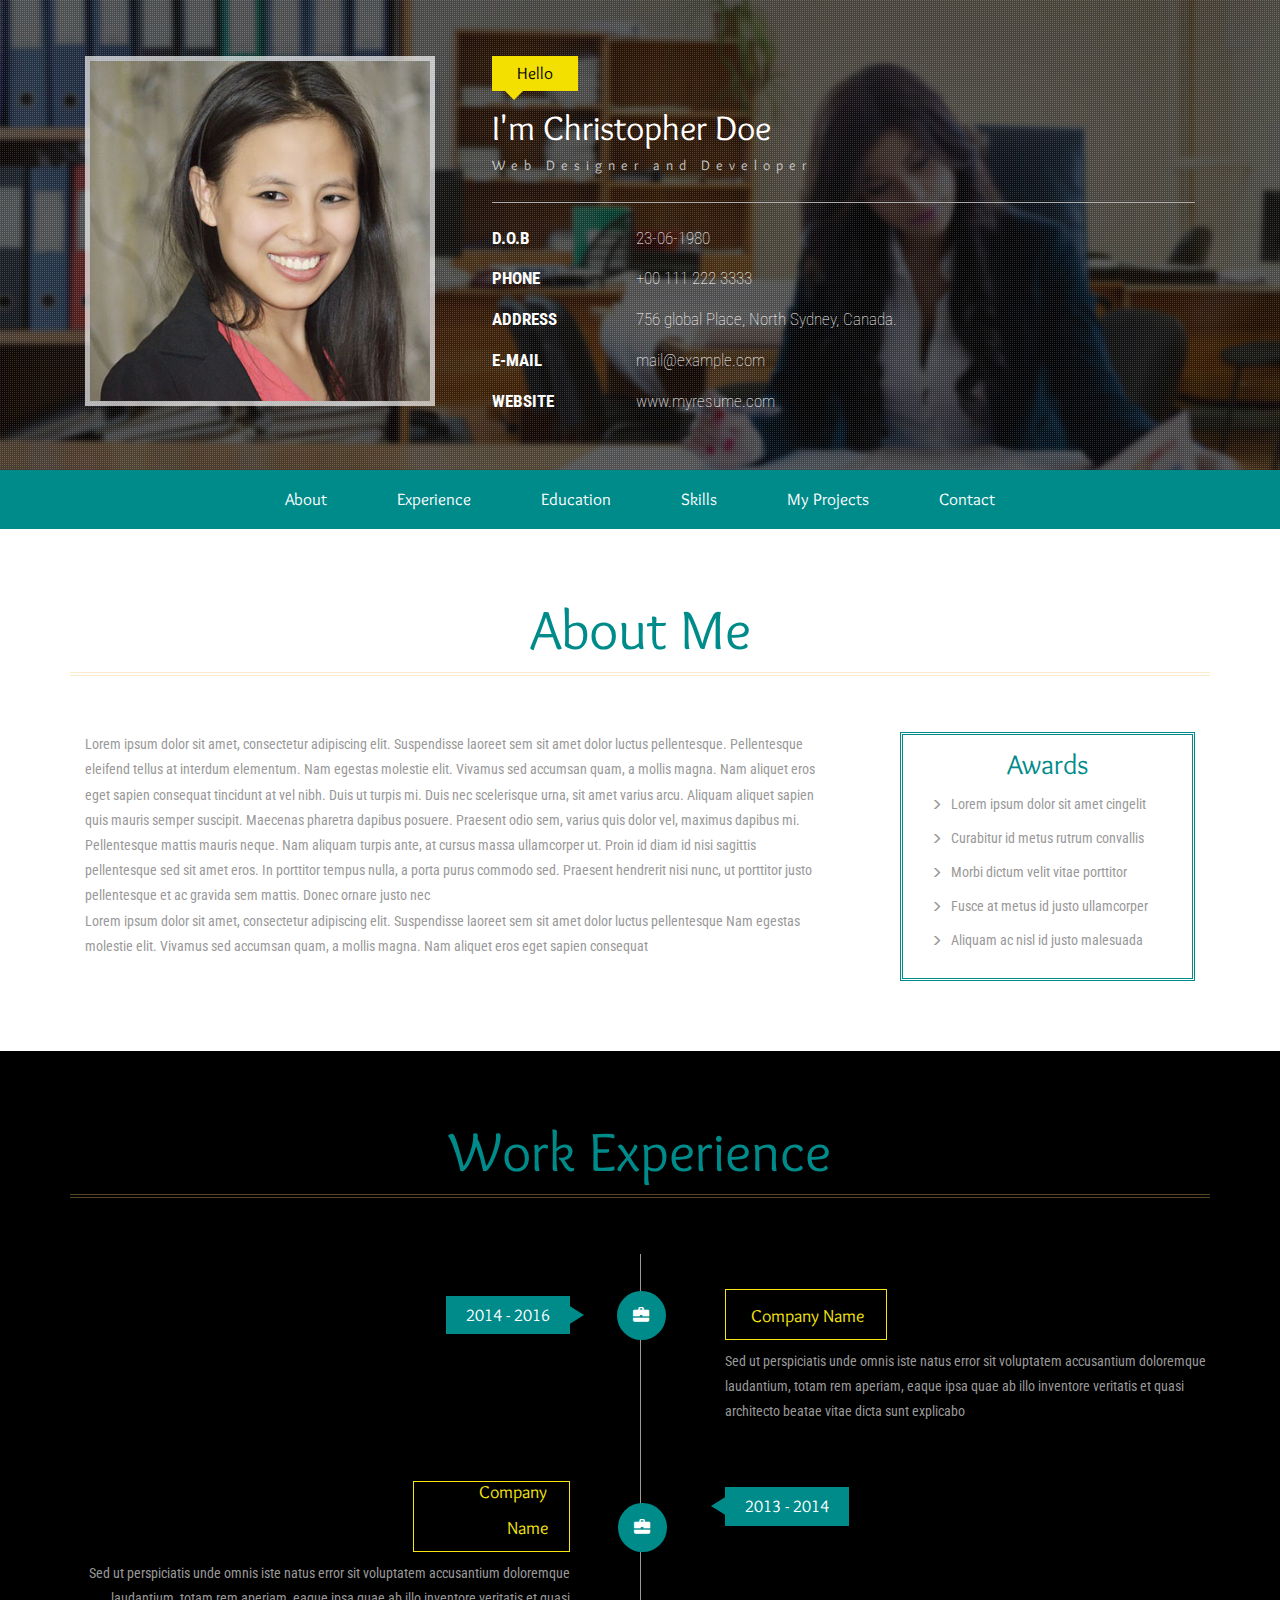
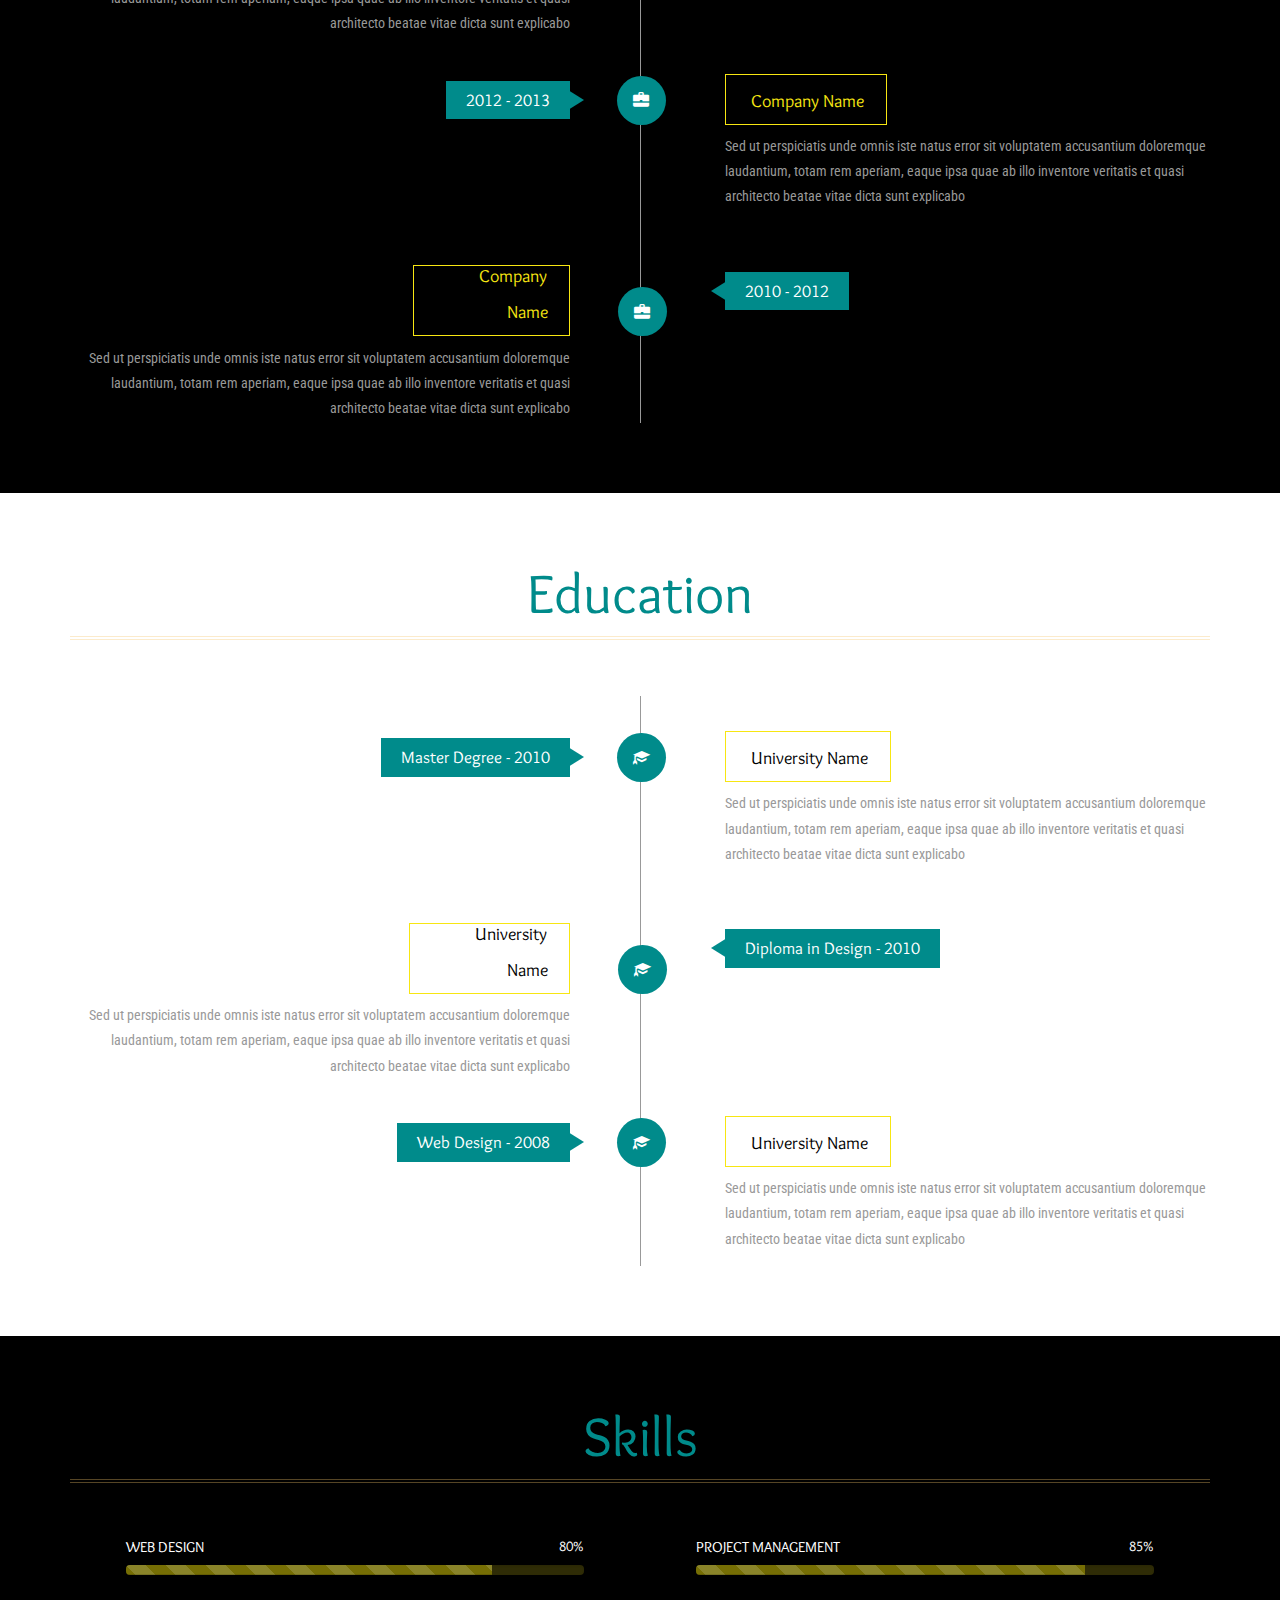
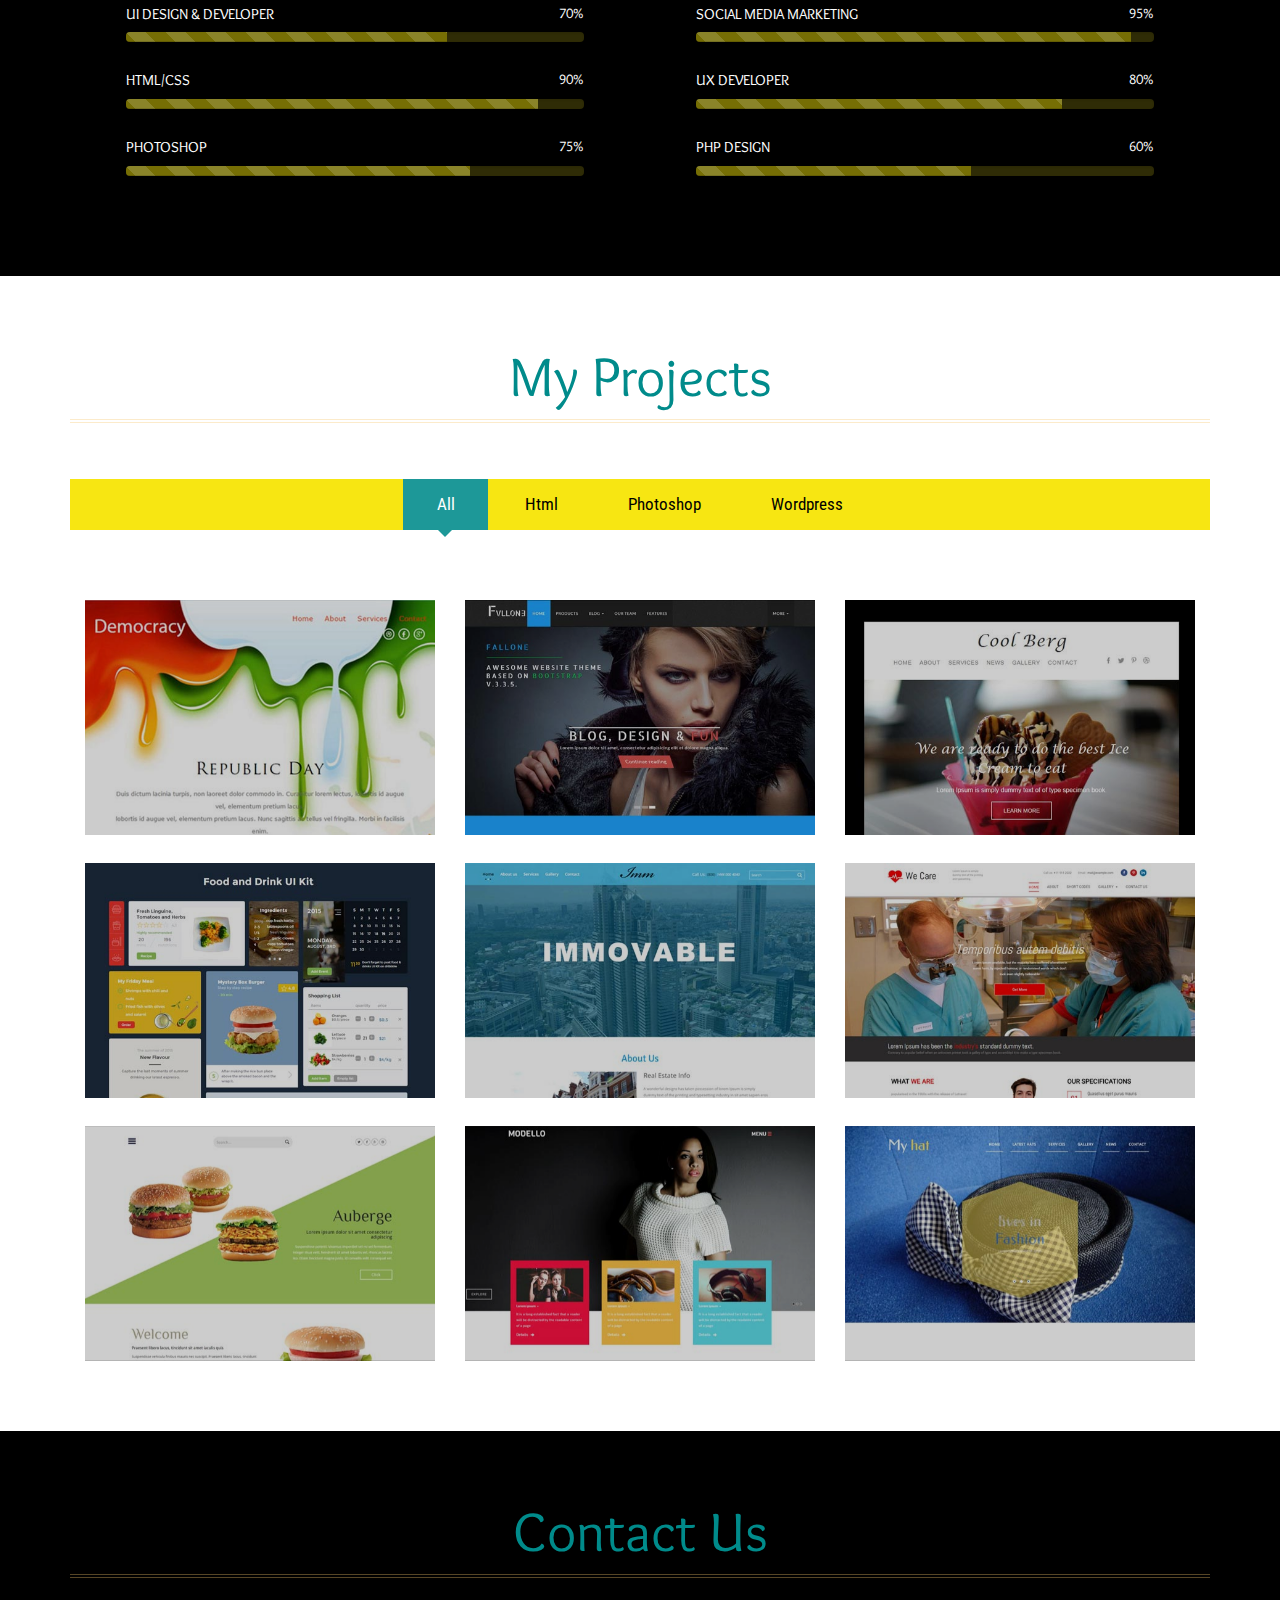
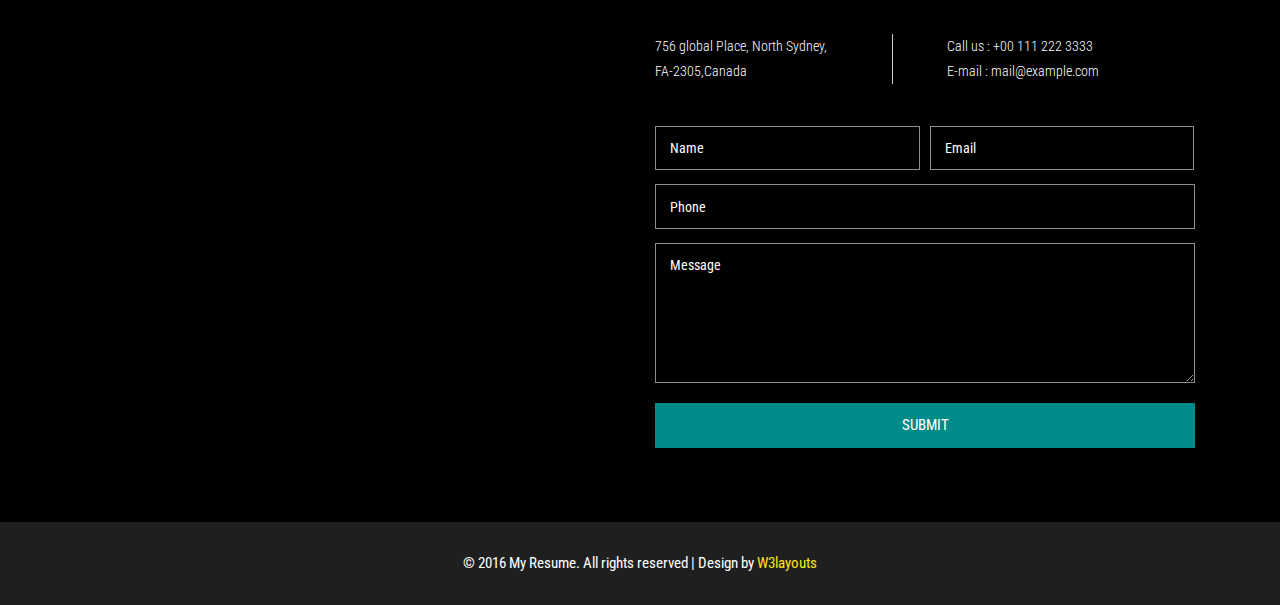
==== index.html @ e8cb4879 "Adding template" ====
<!--
Author: W3layouts
Author URL: http://w3layouts.com
License: Creative Commons Attribution 3.0 Unported
License URL: http://creativecommons.org/licenses/by/3.0/
-->
<!DOCTYPE html>
<html>
<head>
<title>My Resume a Personal Category Flat Bootstrap Responsive Website Template | Home :: w3layouts</title>
<!--mobile apps-->
<meta name="viewport" content="width=device-width, initial-scale=1">
<meta http-equiv="Content-Type" content="text/html; charset=utf-8" />
<meta name="keywords" content="My Resume Responsive web template, Bootstrap Web Templates, Flat Web Templates, Android Compatible web template, 
	SmartPhone Compatible web template, free WebDesigns for Nokia, Samsung, LG, SonyEricsson, Motorola web design" />
<script type="application/x-javascript"> addEventListener("load", function() { setTimeout(hideURLbar, 0); }, false); function hideURLbar(){ window.scrollTo(0,1); } </script>
<!--mobile apps-->
<!--Custom Theme files-->
<link href="css/bootstrap.css" type="text/css" rel="stylesheet" media="all">
<link href="css/style.css" type="text/css" rel="stylesheet" media="all">
<link rel="stylesheet" href="css/swipebox.css">
<!--//Custom Theme files-->
<!--js-->
<script src="js/jquery-1.11.1.min.js"></script> 
<!-- //js -->
<!--web-fonts-->
<link href='//fonts.googleapis.com/css?family=Overlock:400,400italic,700,700italic,900,900italic' rel='stylesheet' type='text/css'>
<link href='//fonts.googleapis.com/css?family=Roboto+Condensed:400,300,300italic,400italic,700,700italic' rel='stylesheet' type='text/css'>
<!--//web-fonts-->
<!--start-smooth-scrolling-->
<script type="text/javascript" src="js/move-top.js"></script>
<script type="text/javascript" src="js/easing.js"></script>	
<script type="text/javascript">
		jQuery(document).ready(function($) {
			$(".scroll").click(function(event){		
				event.preventDefault();
				$('html,body').animate({scrollTop:$(this.hash).offset().top},1000);
			});
		});
</script>
<!--//end-smooth-scrolling-->
</head>
<body>
	<!--banner-->
	<div id="home" class="banner">
		<div class="banner-info">
			<div class="container">
				<div class="col-md-4 header-left">
					<img src="images/img1.jpg" alt=""/>
				</div>
				<div class="col-md-8 header-right">
					<h2>Hello</h2>
					<h1>I'm Christopher Doe</h1>
					<h6>Web Designer and Developer</h6>
					<ul class="address">
						<li>
							<ul class="address-text">
								<li><b>D.O.B</b></li>
								<li>23-06-1980</li>
							</ul>
						</li>
						<li>
							<ul class="address-text">
								<li><b>PHONE </b></li>
								<li>+00 111 222 3333</li>
							</ul>
						</li>
						<li>
							<ul class="address-text">
								<li><b>ADDRESS </b></li>
								<li>756 global Place, North Sydney, Canada.</li>
							</ul>
						</li>
						<li>
							<ul class="address-text">
								<li><b>E-MAIL </b></li>
								<li><a href="mailto:example@mail.com"> mail@example.com</a></li>
							</ul>
						</li>
						<li>
							<ul class="address-text">
								<li><b>WEBSITE </b></li>
								<li><a href="http://w3layouts.com">www.myresume.com</a></li>
							</ul>
						</li>
					</ul>
				</div>
				<div class="clearfix"> </div>
			</div>
		</div>
	</div>
	<!--//banner-->
	<!--top-nav-->
	<div class="top-nav wow">
		<div class="container">
			<div class="navbar-header logo">
				<button type="button" class="navbar-toggle collapsed" data-toggle="collapse" data-target="#bs-example-navbar-collapse-1">
					Menu
				</button>
			</div>
			<!-- Collect the nav links, forms, and other content for toggling -->
			<div class="collapse navbar-collapse" id="bs-example-navbar-collapse-1">
				<div class="menu">
					<ul class="nav navbar">
						<li><a href="#about" class="scroll">About</a></li>
						<li><a href="#work" class="scroll">Experience</a></li>
						<li><a href="#education" class="scroll">Education</a></li>
						<li><a href="#skills" class="scroll">Skills</a></li>
						<li><a href="#projects" class="scroll">My Projects</a></li>
						<li><a href="#contact" class="scroll">Contact</a></li>
					</ul>
					<div class="clearfix"> </div>
				</div>
			</div>
		</div>
	</div>	
	<!--//top-nav-->
	<!--about-->
	<div id="about" class="about">
		<div class="container">
			<h3 class="title"> About Me</h3>
			<div class="col-md-8 about-left">
				<p>Lorem ipsum dolor sit amet, consectetur adipiscing elit. Suspendisse laoreet sem sit amet dolor luctus pellentesque. Pellentesque eleifend tellus at interdum elementum. Nam egestas molestie elit. Vivamus sed accumsan quam, a mollis magna. Nam aliquet eros eget sapien consequat tincidunt at vel nibh. Duis ut turpis mi. Duis nec scelerisque urna, sit amet varius arcu. Aliquam aliquet sapien quis mauris semper suscipit. Maecenas pharetra dapibus posuere. Praesent odio sem, varius quis dolor vel, maximus dapibus mi. Pellentesque mattis mauris neque. Nam aliquam turpis ante, at cursus massa ullamcorper ut. Proin id diam id nisi sagittis pellentesque sed sit amet eros.  
				In porttitor tempus nulla, a porta purus commodo sed. Praesent hendrerit nisi nunc, ut porttitor justo pellentesque et ac gravida sem mattis. Donec ornare justo nec</p>
				<p>Lorem ipsum dolor sit amet, consectetur adipiscing elit. Suspendisse laoreet sem sit amet dolor luctus pellentesque Nam egestas molestie elit. Vivamus sed accumsan quam, a mollis magna. Nam aliquet eros eget sapien consequat</p>
			</div>
			<div class="col-md-4 about-right">
				<ul>
					<h5>Awards</h5>
					<li><span class="glyphicon glyphicon-menu-right"></span> Lorem ipsum dolor sit amet cingelit</li>
					<li><span class="glyphicon glyphicon-menu-right"></span> Curabitur id metus rutrum convallis</li>
					<li><span class="glyphicon glyphicon-menu-right"></span> Morbi dictum velit vitae porttitor</li>
					<li><span class="glyphicon glyphicon-menu-right"></span> Fusce at metus id justo ullamcorper</li>
					<li><span class="glyphicon glyphicon-menu-right"></span> Aliquam ac nisl id justo malesuada </li>
				</ul>
				<div class="clearfix"> </div>
			</div>
			<div class="clearfix"> </div>
		</div>
	</div>
	<!--//about-->
	<!--work-experience-->
	<div id="work" class="work">
		<div class="container">
			<h3 class="title">Work Experience</h3>
			<div class="work-info"> 
				<div class="col-md-6 work-left"> 
					<h4>2014 - 2016 </h4>
				</div>
				<div class="col-md-6 work-right"> 
					<h5><span class="glyphicon glyphicon-briefcase"> </span> Company Name</h5>
					<p>Sed ut perspiciatis unde omnis iste natus error sit voluptatem accusantium doloremque laudantium, totam rem aperiam, eaque ipsa quae ab illo inventore veritatis et quasi architecto beatae vitae dicta sunt explicabo </p>
				</div>
				<div class="clearfix"> </div>
			</div>
			<div class="work-info"> 
				<div class="col-md-6 work-right work-right2"> 
					<h4>2013 - 2014 </h4>
				</div>
				<div class="col-md-6 work-left work-left2"> 
					<h5> Company Name <span class="glyphicon glyphicon-briefcase"> </span></h5>
					<p>Sed ut perspiciatis unde omnis iste natus error sit voluptatem accusantium doloremque laudantium, totam rem aperiam, eaque ipsa quae ab illo inventore veritatis et quasi architecto beatae vitae dicta sunt explicabo </p>
				</div>
				<div class="clearfix"> </div>
			</div>
			<div class="work-info"> 
				<div class="col-md-6 work-left"> 
					<h4>2012 - 2013 </h4>
				</div>
				<div class="col-md-6 work-right"> 
					<h5><span class="glyphicon glyphicon-briefcase"> </span> Company Name</h5>
					<p>Sed ut perspiciatis unde omnis iste natus error sit voluptatem accusantium doloremque laudantium, totam rem aperiam, eaque ipsa quae ab illo inventore veritatis et quasi architecto beatae vitae dicta sunt explicabo </p>
				</div>
				<div class="clearfix"> </div>
			</div>
			<div class="work-info"> 
				<div class="col-md-6 work-right work-right2"> 
					<h4>2010 - 2012 </h4>
				</div>
				<div class="col-md-6 work-left work-left2"> 
					<h5> Company Name <span class="glyphicon glyphicon-briefcase"></span> </h5>
					<p>Sed ut perspiciatis unde omnis iste natus error sit voluptatem accusantium doloremque laudantium, totam rem aperiam, eaque ipsa quae ab illo inventore veritatis et quasi architecto beatae vitae dicta sunt explicabo </p>
				</div>
				<div class="clearfix"> </div>
			</div>
		</div>
	</div>
	<!--//work-experience-->
	<!--education-->
	<div id="education" class="education">
		<div class="container">
			<h3 class="title">Education</h3>
			<div class="work-info"> 
				<div class="col-md-6 work-left"> 
					<h4>Master Degree - 2010</h4>
				</div>
				<div class="col-md-6 work-right"> 
					<h5><span class="glyphicon glyphicon-education"> </span> University Name</h5>
					<p>Sed ut perspiciatis unde omnis iste natus error sit voluptatem accusantium doloremque laudantium, totam rem aperiam, eaque ipsa quae ab illo inventore veritatis et quasi architecto beatae vitae dicta sunt explicabo </p>
				</div>
				<div class="clearfix"> </div>
			</div>
			<div class="work-info"> 
				<div class="col-md-6 work-right work-right2"> 
					<h4>Diploma in Design - 2010</h4>
				</div>
				<div class="col-md-6 work-left work-left2"> 
					<h5> University Name <span class="glyphicon glyphicon-education"></span></h5>
					<p>Sed ut perspiciatis unde omnis iste natus error sit voluptatem accusantium doloremque laudantium, totam rem aperiam, eaque ipsa quae ab illo inventore veritatis et quasi architecto beatae vitae dicta sunt explicabo </p>
				</div>
				<div class="clearfix"> </div>
			</div>
			<div class="work-info"> 
				<div class="col-md-6 work-left"> 
					<h4>Web Design - 2008</h4>
				</div>
				<div class="col-md-6 work-right"> 
					<h5><span class="glyphicon glyphicon-education"> </span> University Name</h5>
					<p>Sed ut perspiciatis unde omnis iste natus error sit voluptatem accusantium doloremque laudantium, totam rem aperiam, eaque ipsa quae ab illo inventore veritatis et quasi architecto beatae vitae dicta sunt explicabo </p>
				</div>
				<div class="clearfix"> </div>
			</div>
		</div>
	</div>
	<!--//education-->
	<!--skills-->
	<div id="skills" class="skills">
		<div class="container">
			<h3 class="title">Skills</h3>
			<div class="skills-info">
				<div class="col-md-6 bar-grids">
					<h6>WEB DESIGN  <span> 80% </span></h6>
					<div class="progress">
						<div class="progress-bar progress-bar-striped active" style="width: 80%">
						</div>
					</div>
					<h6>UI DESIGN & DEVELOPER <span> 70% </span></h6>
					<div class="progress">
						<div class="progress-bar progress-bar-striped active" style="width: 70%">
						</div>
					</div>
					<h6>HTML/CSS<span>90% </span></h6>
					<div class="progress">
						<div class="progress-bar progress-bar-striped active" style="width: 90%">
						</div>
					</div>
					<h6>PHOTOSHOP <span> 75% </span></h6>
					<div class="progress">
						<div class="progress-bar progress-bar-striped active" style="width: 75%">
						</div>
					</div>
				</div>
				<div class="col-md-6 bar-grids">
					<h6>PROJECT MANAGEMENT <span> 85% </span></h6>
					<div class="progress">
						<div class="progress-bar progress-bar-striped active" style="width: 85%">
						</div>
					</div>
					<h6>SOCIAL MEDIA MARKETING<span> 95% </span></h6>
					<div class="progress">
						<div class="progress-bar progress-bar-striped active" style="width: 95%">
						</div>
					</div>
					<h6>UX DEVELOPER<span>80% </span></h6>
					<div class="progress">
						<div class="progress-bar progress-bar-striped active" style="width: 80%">
						</div>
					</div>
					<h6>PHP DESIGN<span> 60% </span></h6>
					<div class="progress">
						<div class="progress-bar progress-bar-striped active" style="width: 60%">
						</div>
					</div>
				</div>
				<div class="clearfix"> </div>
			</div>
		</div>
	</div>
	<!--//education-->
	<!--portfolio-->
	<div id="projects" class="portfolio">
		<div class="container">
			<h3 class="title wow zoomInLeft animated" data-wow-delay=".5s">My Projects</h3>
			<div class="sap_tabs">			
				<div id="horizontalTab" style="display: block; width: 100%; margin: 0px;">
					<ul class="resp-tabs-list wow fadeInUp animated" data-wow-delay=".7s">
						<li class="resp-tab-item"><span>All</span></li>
						<li class="resp-tab-item"><span>Html</span></li>
						<li class="resp-tab-item"><span> Photoshop</span></li>
						<li class="resp-tab-item"><span>Wordpress</span></li>					
					</ul>	
					<div class="clearfix"> </div>	
					<div class="resp-tabs-container">
						<div class="tab-1 resp-tab-content">
							<div class="tab_img">
								<div class="col-md-4 portfolio-grids">
									<div class="grid">
										<a href="images/g1.jpg" class="swipebox" title="Lorem ipsum dolor sit amet, consectetur adipiscing elit. Duis maximus tortor diam, ac lobortis justo rutrum quis. Praesent non purus fermentum, eleifend velit non">
											<img src="images/g1.jpg" alt="" class="img-responsive" />
											<div class="figcaption">
												<h3>My<span> Project</span></h3>
												<p>Sarah likes to watch clouds. She's quite depressed.</p>
											</div>
										</a>	
									</div>
								</div>
								<div class="col-md-4 portfolio-grids">
									<div class="grid effect-sarah">
										<a href="images/g2.jpg" class="swipebox" title="Lorem ipsum dolor sit amet, consectetur adipiscing elit. Duis maximus tortor diam, ac lobortis justo rutrum quis. Praesent non purus fermentum, eleifend velit non">
											<img src="images/g2.jpg" alt="" class="img-responsive" />
											<div class="figcaption">
												<h3>My<span> Project</span></h3>
												<p>Sarah likes to watch clouds. She's quite depressed.</p>
											</div>
										</a>	
									</div>
								</div>
								<div class="col-md-4 portfolio-grids">
									<div class="grid">
										<a href="images/g3.jpg" class="swipebox" title="Lorem ipsum dolor sit amet, consectetur adipiscing elit. Duis maximus tortor diam, ac lobortis justo rutrum quis. Praesent non purus fermentum, eleifend velit non">
											<img src="images/g3.jpg" alt="" class="img-responsive" />
											<div class="figcaption">
												<h3>My<span> Project</span></h3>
												<p>Sarah likes to watch clouds. She's quite depressed.</p>
											</div>
										</a>	
									</div>
								</div>
								<div class="col-md-4 portfolio-grids">
									<div class="grid">
										<a href="images/g4.jpg" class="swipebox" title="Lorem ipsum dolor sit amet, consectetur adipiscing elit. Duis maximus tortor diam, ac lobortis justo rutrum quis. Praesent non purus fermentum, eleifend velit non">
											<img src="images/g4.jpg" alt="" class="img-responsive" />
											<div class="figcaption">
												<h3>My<span> Project</span></h3>
												<p>Sarah likes to watch clouds. She's quite depressed.</p>
											</div>
										</a>	
									</div>
								</div>
								<div class="col-md-4 portfolio-grids">
									<div class="grid">
										<a href="images/g5.jpg" class="swipebox" title="Lorem ipsum dolor sit amet, consectetur adipiscing elit. Duis maximus tortor diam, ac lobortis justo rutrum quis. Praesent non purus fermentum, eleifend velit non">
											<img src="images/g5.jpg" alt="" class="img-responsive" />
											<div class="figcaption">
												<h3>My<span> Project</span></h3>
												<p>Sarah likes to watch clouds. She's quite depressed.</p>
											</div>
										</a>	
									</div>
								</div>
								<div class="col-md-4 portfolio-grids">
									<div class="grid">
										<a href="images/g6.jpg" class="swipebox" title="Lorem ipsum dolor sit amet, consectetur adipiscing elit. Duis maximus tortor diam, ac lobortis justo rutrum quis. Praesent non purus fermentum, eleifend velit non">
											<img src="images/g6.jpg" alt="" class="img-responsive" />
											<div class="figcaption">
												<h3>My<span> Project</span></h3>
												<p>Sarah likes to watch clouds. She's quite depressed.</p>
											</div>
										</a>	
									</div>
								</div>
								<div class="col-md-4 portfolio-grids">
									<div class="grid">
										<a href="images/g7.jpg" class="swipebox" title="Lorem ipsum dolor sit amet, consectetur adipiscing elit. Duis maximus tortor diam, ac lobortis justo rutrum quis. Praesent non purus fermentum, eleifend velit non">
											<img src="images/g7.jpg" alt="" class="img-responsive" />
											<div class="figcaption">
												<h3>My<span> Project</span></h3>
												<p>Sarah likes to watch clouds. She's quite depressed.</p>
											</div>
										</a>	
									</div>
								</div>
								<div class="col-md-4 portfolio-grids">
									<div class="grid">
										<a href="images/g8.jpg" class="swipebox" title="Lorem ipsum dolor sit amet, consectetur adipiscing elit. Duis maximus tortor diam, ac lobortis justo rutrum quis. Praesent non purus fermentum, eleifend velit non">
											<img src="images/g8.jpg" alt="" class="img-responsive" />
											<div class="figcaption">
												<h3>My<span> Project</span></h3>
												<p>Sarah likes to watch clouds. She's quite depressed.</p>
											</div>
										</a>	
									</div>
								</div>
								<div class="col-md-4 portfolio-grids">
									<div class="grid">
										<a href="images/g9.jpg" class="swipebox" title="Lorem ipsum dolor sit amet, consectetur adipiscing elit. Duis maximus tortor diam, ac lobortis justo rutrum quis. Praesent non purus fermentum, eleifend velit non">
											<img src="images/g9.jpg" alt="" class="img-responsive" />
											<div class="figcaption">
												<h3>My<span> Project</span></h3>
												<p>Sarah likes to watch clouds. She's quite depressed.</p>
											</div>
										</a>	
									</div>
								</div>
								<div class="clearfix"> </div>
							</div>
						</div>
						<div class="tab-1 resp-tab-content">
							<div class="tab_img">
								<div class="col-md-4 portfolio-grids">
									<div class="grid">
										<a href="images/g5.jpg" class="swipebox" title="Lorem ipsum dolor sit amet, consectetur adipiscing elit. Duis maximus tortor diam, ac lobortis justo rutrum quis. Praesent non purus fermentum, eleifend velit non">
											<img src="images/g5.jpg" alt="" class="img-responsive" />
											<div class="figcaption">
												<h3>My<span> Project</span></h3>
												<p>Sarah likes to watch clouds. She's quite depressed.</p>
											</div>
										</a>	
									</div>
								</div>
								<div class="col-md-4 portfolio-grids">
									<div class="grid">
										<a href="images/g6.jpg" class="swipebox" title="Lorem ipsum dolor sit amet, consectetur adipiscing elit. Duis maximus tortor diam, ac lobortis justo rutrum quis. Praesent non purus fermentum, eleifend velit non">
											<img src="images/g6.jpg" alt="" class="img-responsive" />
											<div class="figcaption">
												<h3>My<span> Project</span></h3>
												<p>Sarah likes to watch clouds. She's quite depressed.</p>
											</div>
										</a>	
									</div>
								</div>
								<div class="col-md-4 portfolio-grids">
									<div class="grid">
										<a href="images/g7.jpg" class="swipebox" title="Lorem ipsum dolor sit amet, consectetur adipiscing elit. Duis maximus tortor diam, ac lobortis justo rutrum quis. Praesent non purus fermentum, eleifend velit non">
											<img src="images/g7.jpg" alt="" class="img-responsive" />
											<div class="figcaption">
												<h3>My<span> Project</span></h3>
												<p>Sarah likes to watch clouds. She's quite depressed.</p>
											</div>
										</a>	
									</div>
								</div>
								<div class="clearfix"> </div>
							</div>
						</div>
						<div class="tab-1 resp-tab-content">
							<div class="tab_img">
								<div class="col-md-4 portfolio-grids">
									<div class="grid">
										<a href="images/g3.jpg" class="swipebox" title="Lorem ipsum dolor sit amet, consectetur adipiscing elit. Duis maximus tortor diam, ac lobortis justo rutrum quis. Praesent non purus fermentum, eleifend velit non">
											<img src="images/g3.jpg" alt="" class="img-responsive" />
											<div class="figcaption">
												<h3>My<span> Project</span></h3>
												<p>Sarah likes to watch clouds. She's quite depressed.</p>
											</div>
										</a>	
									</div>
								</div>
								<div class="col-md-4 portfolio-grids">
									<div class="grid">
										<a href="images/g1.jpg" class="swipebox" title="Lorem ipsum dolor sit amet, consectetur adipiscing elit. Duis maximus tortor diam, ac lobortis justo rutrum quis. Praesent non purus fermentum, eleifend velit non">
											<img src="images/g1.jpg" alt="" class="img-responsive" />
											<div class="figcaption">
												<h3>My<span> Project</span></h3>
												<p>Sarah likes to watch clouds. She's quite depressed.</p>
											</div>
										</a>	
									</div>
								</div>
								<div class="col-md-4 portfolio-grids">
									<div class="grid">
										<a href="images/g9.jpg" class="swipebox" title="Lorem ipsum dolor sit amet, consectetur adipiscing elit. Duis maximus tortor diam, ac lobortis justo rutrum quis. Praesent non purus fermentum, eleifend velit non">
											<img src="images/g9.jpg" alt="" class="img-responsive" />
											<div class="figcaption">
												<h3>My<span> Project</span></h3>
												<p>Sarah likes to watch clouds. She's quite depressed.</p>
											</div>
										</a>	
									</div>
								</div>
								<div class="clearfix"> </div>
							</div>
						</div>
						<div class="tab-1 resp-tab-content">
							<div class="tab_img">
								<div class="col-md-4 portfolio-grids">
									<div class="grid">
										<a href="images/g2.jpg" class="swipebox" title="Lorem ipsum dolor sit amet, consectetur adipiscing elit. Duis maximus tortor diam, ac lobortis justo rutrum quis. Praesent non purus fermentum, eleifend velit non">
											<img src="images/g2.jpg" alt="" class="img-responsive" />
											<div class="figcaption">
												<h3>My<span> Project</span></h3>
												<p>Sarah likes to watch clouds. She's quite depressed.</p>
											</div>
										</a>	
									</div>
								</div>
								<div class="col-md-4 portfolio-grids">
									<div class="grid">
										<a href="images/g4.jpg" class="swipebox" title="Lorem ipsum dolor sit amet, consectetur adipiscing elit. Duis maximus tortor diam, ac lobortis justo rutrum quis. Praesent non purus fermentum, eleifend velit non">
											<img src="images/g4.jpg" alt="" class="img-responsive" />
											<div class="figcaption">
												<h3>My<span> Project</span></h3>
												<p>Sarah likes to watch clouds. She's quite depressed.</p>
											</div>
										</a>	
									</div>
								</div>
								<div class="col-md-4 portfolio-grids">
									<div class="grid">
										<a href="images/g8.jpg" class="swipebox" title="Lorem ipsum dolor sit amet, consectetur adipiscing elit. Duis maximus tortor diam, ac lobortis justo rutrum quis. Praesent non purus fermentum, eleifend velit non">
											<img src="images/g8.jpg" alt="" class="img-responsive" />
											<div class="figcaption">
												<h3>My<span> Project</span></h3>
												<p>Sarah likes to watch clouds. She's quite depressed.</p>
											</div>
										</a>	
									</div>
								</div>
								<div class="clearfix"> </div>
							</div>
						</div>
					</div>
				</div>
			</div>
			<!--ResponsiveTabs-->
			<script src="js/easyResponsiveTabs.js" type="text/javascript"></script>
			<script type="text/javascript">
				$(document).ready(function () {
					$('#horizontalTab').easyResponsiveTabs({
						type: 'default', //Types: default, vertical, accordion           
						width: 'auto', //auto or any width like 600px
						fit: true   // 100% fit in a container
					});
				});		
			</script>
			<!--//ResponsiveTabs-->
			<!-- swipe box js -->
			<script src="js/jquery.swipebox.min.js"></script> 
				<script type="text/javascript">
					jQuery(function($) {
						$(".swipebox").swipebox();
					});
			</script>
			<!-- //swipe box js -->
		</div>
	</div>
	<!--//portfolio-->
	<!--contact -->
	<div class="welcome contact" id="contact">
		<div class="container">
			<h3 class="title">Contact Us</h3>
			<div class="contact-row">
				<div class="col-md-6 contact-left">
					<iframe src="https://www.google.com/maps/embed?pb=!1m18!1m12!1m3!1d250261.21285550427!2d-60.42919264432581!3d46.13039392716506!2m3!1f0!2f0!3f0!3m2!1i1024!2i768!4f13.1!3m3!1m2!1s0x4b67ef033cc4082f%3A0xbf0517bb7d9ecd34!2sNorth+Sydney%2C+NS%2C+Canada!5e0!3m2!1sen!2sin!4v1460613320469"></iframe>
				</div>
				<div class="col-md-6 contact-right">
					<div class="address-left">
						<p>756 global Place, North Sydney,<br> FA-2305,Canada </p>
					</div>
					<div class="address-right">
						<p>Call us :  +00 111 222 3333</p>
						<p>E-mail : <a href="mailto:info@example.com">mail@example.com</a></p>
					</div>
					<div class="clearfix"></div>
					<div class="contact-form">
						<form action="#" method="post">
							<input type="text" name="Name" placeholder="Name" required="">
							<input class="email" name="Email" type="text" placeholder="Email" required="">
							<input class="phone" name="phone" type="text" placeholder="Phone" required="">
							<textarea name="Message" placeholder="Message" required=""></textarea>
							<input type="submit" value="SUBMIT" >
						</form>
					</div>
				</div>
				<div class="clearfix"></div>
			</div>
		</div>
	</div>
	<!--//contact -->
	<!--footer-->
	<div class="footer">
		<div class="container">
			<p>© 2016 My Resume. All rights reserved | Design by <a href="http://w3layouts.com">W3layouts</a></p>
		</div>
	</div>
	<!--//footer-->
	<!--smooth-scrolling-of-move-up-->
	<script type="text/javascript">
		$(document).ready(function() {
		
			var defaults = {
				containerID: 'toTop', // fading element id
				containerHoverID: 'toTopHover', // fading element hover id
				scrollSpeed: 1200,
				easingType: 'linear' 
			};
			
			$().UItoTop({ easingType: 'easeOutQuart' });
			
		});
	</script>
	<!--//smooth-scrolling-of-move-up-->
	<!-- Bootstrap core JavaScript
    ================================================== -->
    <!-- Placed at the end of the document so the pages load faster -->
    <script src="js/bootstrap.js"></script>
</body>
</html>
---- css/style.css ----
/*--
Author: W3layouts
Author URL: http://w3layouts.com
License: Creative Commons Attribution 3.0 Unported
License URL: http://creativecommons.org/licenses/by/3.0/
--*/
body{
	margin:0;
	font-family: 'Roboto Condensed', sans-serif;
	background: #fff;
}
body a{
	transition: 0.5s all;
	-webkit-transition: 0.5s all;
	-moz-transition: 0.5s all;
	-o-transition: 0.5s all;
	-ms-transition: 0.5s all;
	text-decoration:none;
}
h1,h2,h3,h4,h5,h6{
	margin:0;	
	font-family: 'Overlock', cursive;
}
p{
	margin:0;
}
ul,label{
	margin:0;
	padding:0;
}
body a:hover{
	text-decoration:none;
}
/*--baner--*/
.banner {
	background:url(../images/a.jpg)no-repeat center 0px;
	-webkit-background-size:cover;
	background-size:cover;
	-moz-background-size:cover;
	position: relative;
}
.banner-info{
	background: url(../images/dott.png)repeat 0px 0px;
	padding: 4em 0;
}
.header-left img {
    width: 100%;
    border: 5px solid rgba(255, 255, 255, 0.68);
}
.header-right {
    padding-left: 3em;
}
.header-right h1 {
    font-size: 2.5em;
    color: #fff;
    margin: 0.5em 0 0;
}
.header-right h2 {
    font-size: 1.2em;
    color: #000;
    background: #F3E000;
    display: inline-block;
    padding: .5em 1.5em;
    position: relative;
}
.header-right h2:before {
    width: 0;
    height: 0;
    position: absolute;
    content: '';
    bottom: -9px;
    left: 12px;
    border-style: solid;
    border-width: 10px 10px 0 10px;
    border-color: #F3E000 transparent transparent transparent;
}
.header-right h6 {
    font-size: 1em;
    color: #C7C7C7;
    margin-top: 0.8em;
    letter-spacing: 6px;
}
ul.address {
    margin-top: 2em;
    border-top: 1px solid #AFAFAF;
    padding-top: 0.5em;
}
ul.address li {
    display: block;
}
ul.address li ul.address-text li {
    display: inline-block;
    font-size: 1.2em;
    color: #fff;
    margin-top: 1em;
	font-weight: 100;
}
ul.address li ul.address-text li:nth-child(1){
	width: 20%;
}
ul.address li ul.address-text li a {
    color: #fff;
	text-decoration:none;
}
ul.address li ul.address-text li a:hover{
    color: #0FF;
}
/*--//banner-top--*/
/*--top-nav--*/
.top-nav {
    background: #008B8B;
}
.nav > li {
    display: inline-block;
}
ul.nav.navbar {
    margin: 0;
    text-align: center;
}
ul.nav.navbar li a {
    color: #fff;
    padding: 1em 2em;
    font-size: 1.2em;
    font-family: 'Overlock', cursive;
}
ul.nav.navbar li a:hover,ul.nav.navbar li a.active,ul.nav.navbar li a:focus{
    color: #008B8B;
    background: #fff;
	-webkit-transform: scale(0.8);
	-moz-transform: scale(0.8);
    transform: scale(0.8);
	-o-transform: scale(0.8);
	-ms-transform: scale(0.8);
}
/*--//top-nav--*/
/*--about--*/
.about,.work,.education,.skills,.portfolio,.contact{
	padding:6em 0;
}
h3.title {
    font-size: 4em;
    text-align: center;
    color: #008B8B;
    border-bottom: 4px double rgba(247, 197, 106, 0.35);
    padding-bottom: 0.2em;
	margin-bottom: 1em;
}
p {
    font-size: 1em;
    color: #999;
    line-height: 1.8em;
}
.about-right {
    padding-left: 5em;
}
.about-right ul {
    border: 3px double #008B8B;
    padding: 1em 2em;
}
.about-right h5 {
    font-size: 2em;
    text-align: center;
    color: #008B8B;
}
.about-right ul li {
    display: block;
    color: #999;
    margin: 1em 0;
	font-size:1em;
}
.about-right ul li span.glyphicon {
    font-size: 0.8em;
	margin-right: 6px;
}
/*--//about--*/
/*--work--*/
.work {
    background: #000;
}
.work-left {
    text-align: right;
    padding: 3em 5em 0 0;
}
.work-right {
    border-left: 1px solid #999;
    padding: 2.5em 0 2em 6em;
}
.work-info h4 {
    font-size: 1.2em;
    background: darkcyan;
    display: inline-block;
    padding: .6em 1.2em;
    color: #fff;
	position:relative;
}
.work-info h4:before {
    width: 0;
    height: 0;
    position: absolute;
	/*-- w3layouts --*/
    content: '';
    top: 9px;
    right: -14px;
    border-style: solid;
    border-width: 10px 0 10px 16px;
    border-color: transparent transparent transparent rgb(0, 139, 139);
}
.work-info h5 {
    font-size: 1.3em;
    color: #F7E612;
    margin-bottom: .5em;
    border: 1px solid #F7E612;
    display: inline-block;
    padding: 0 1.2em;
}
.work-info h5 span.glyphicon {
    font-size: 0.9em;
    color: #fff;
    background: #008B8B;
    padding: 1em;
    -webkit-border-radius: 70%;
    -moz-border-radius: 70%;
    border-radius: 70%;
    -webkit-transition: .5s all;
    -moz-transition: .5s all;
    transition: .5s all;
    -webkit-transform: scale(1);
    -moz-transform: scale(1);
    transform: scale(1);
    -o-transform: scale(1);
    -ms-transform: scale(1);
}
.work-right h5 span.glyphicon {
    margin-right: 5em;
    margin-left: -8em;
}
.work-left2 h5 span.glyphicon {
    margin-left: 4em;
    margin-right: -7.3em;
    z-index: 9;
}
.work-right.work-right2 {
    min-height: 210px;
    float: right;
}
.work-right.work-right2 h4:before {
    left: -14px;
	-webkit-transform: rotate(180deg);
	-moz-transform: rotate(180deg);
	/*-- agileits --*/
    transform: rotate(180deg);
	-o-transform: rotate(180deg);
	-ms-transform: rotate(180deg);
}
.work-right.work-right2 h4 {
    margin-top: 0.8em;
}
.work-info:hover h5 span.glyphicon {
    color: #F7E612;
	-webkit-transform: scale(1.2);
	-moz-transform: scale(1.2);
    transform: scale(1.2);
	-o-transform: scale(1.2);
	-ms-transform: scale(1.2);
}
/*--//work--*/
/*--education--*/
.education .work-info h5 {
    color: #000;
}
/*--//education--*/
/*--skills--*/
.skills{
	background:#000;
}
.bar-grids {
    padding: 0 4em;
}
.progress {
    height: 10px;
    margin-bottom: 2.2em;
    background-color: #2F2C06;
}
.progress-bar { 
    background-color: #766E04;
}
.bar-grids h6 {
    font-size: 1.1em;
    color: #fff;
    margin-bottom: 0.6em;
}
.bar-grids h6 span {
    float: right;
    font-size: 0.9em;
}
/*--//skills--*/
/*--portfolio--*/
/*--SAP--*/
ul.resp-tabs-list {  
/*-- w3layouts --*/
background: #F7E612;
}
.sap_tabs{
	clear:both;
	padding: 0;
}
.tab_box{
	background:#fd926d;
	padding: 2em;
}
.top1{
	margin-top: 2%;
}
.resp-tabs-list {
    list-style: none;
    margin: 0 auto 3em;
    text-align: center;
}
.resp-tab-item {
    color: #000;
    font-size: 1.2em;
    cursor: pointer;
    display: inline-block;
    list-style: none;
    outline: none;
    -webkit-transition: all 0.5s;
    -moz-transition: all 0.5s;
    -ms-transition: all 0.5s;
    -o-transition: all 0.5s;
    transition: all 0.5s;
    padding: 0.8em 2em;
    font-weight: 400;
	position:relative;
}
.resp-tab-item:hover{
    color: #1D9898;
}
.resp-tab-active,.resp-tab-active:hover{
    text-shadow: none;
    color: #fff;
    background: #1D9898;
}
.resp-tab-active:before {
    width: 0;
    height: 0;
    position: absolute;
    content: '';
    bottom: -7px;
    left: 41%;
	/*-- agileits --*/
    border-style: solid;
    border-width: 7px 7px 0 7px;
    border-color: #1D9898 transparent transparent transparent;
}
.resp-tabs-container {
	padding: 0px;
	clear: left;	
}
h2.resp-accordion {
	cursor: pointer;
	padding: 5px;
	display: none;
}
.resp-tab-content {
	display: none;
}
.resp-content-active, .resp-accordion-active {
   display: block;
}
/*--//SAP--*/
/*--img-hover--*/
.portfolio-grids {
    margin-top: 2em;
}
.grid {
	position: relative;
	overflow:hidden;
	background: #000;
}
.grid img {
	opacity: 0.8;
}
.grid .figcaption {
    padding: 2em 2.5em;
    color: #fff;
    -webkit-backface-visibility: hidden;
    backface-visibility: hidden;
}
.grid .figcaption::before,
.grid .figcaption::after {
	pointer-events: none;
}

.grid .figcaption{
	position: absolute;
	top: 0;
	left: 0;
	width: 100%;
	height: 100%;
}

/* Anchor will cover the whole item by default */

.grid img {
	max-width: none;
	width: 100%;
	width: -webkit-calc(100% + 20px);
	width: calc(100% + 20px);
	-webkit-transition: opacity 0.35s, -webkit-transform 0.35s;
	-moz-transition: opacity 0.35s, -moz-transform 0.35s;
	transition: opacity 0.35s, transform 0.35s;
	-webkit-transform: translate3d(-10px,0,0);
	-moz-transform: translate3d(-10px,0,0);
	transform: translate3d(-10px,0,0);
	-o-transform: translate3d(-10px,0,0);
	-ms-transform: translate3d(-10px,0,0);
	-webkit-backface-visibility: hidden;
	backface-visibility: hidden;
}
.grid:hover img {
	-moz-opacity: 0.5;
	opacity: 0.5;
	-webkit-transform: translate3d(0,0,0);
	-moz-transform: translate3d(0,0,0);
	transform: translate3d(0,0,0);
	-o-transform: translate3d(0,0,0);
	-ms-transform: translate3d(0,0,0);	
}
.grid .figcaption {
	text-align: left;
}
.grid h3 {
    position: relative;
    overflow: hidden;
    padding: 0.5em 0;
	-moz-opacity: 0;
    opacity: 0;
    text-transform: uppercase;
    font-size: 2em;
    color: #fff;
}
.grid h3 span {
    font-weight: 800;
    margin-left: 5px;
}
.grid h3::after {
	position: absolute;
	bottom: 0;
	left: 0;
	width: 100%;
	height: 2px;
	background: #fff;
	content: '';
	-webkit-transition: -webkit-transform 0.35s;
	-moz-transition: transform 0.35s;
	transition: transform 0.35s;
	-webkit-transform: translate3d(-100%,0,0);
	-moz-transform: translate3d(-100%,0,0);
	transform: translate3d(-100%,0,0);
	-o-transform: translate3d(-100%,0,0);
	-ms-transform: translate3d(-100%,0,0);
}
.grid:hover h3::after {
	-webkit-transform: translate3d(0,0,0);
	-moz-transform: translate3d(0,0,0);
	transform: translate3d(0,0,0);
	-o-transform: translate3d(0,0,0);
	-ms-transform: translate3d(0,0,0);
}
.grid:hover h3 {
	-moz-opacity:1;
	opacity:1;
}
.grid p {
    padding: 1em 0 0;
	-moz-opacity:1;
    opacity: 0;
    -webkit-transition: opacity 0.35s, -webkit-transform 0.35s;
	-moz-transition: opacity 0.35s, transform 0.35s;
    transition: opacity 0.35s, transform 0.35s;
    -webkit-transform: translate3d(100%,0,0);
	-moz-transform: translate3d(100%,0,0);
    transform: translate3d(100%,0,0);
	-o-transform: translate3d(100%,0,0);
	-ms-transform: translate3d(100%,0,0);
    color: #fff;
    letter-spacing: 2px;
}
.grid:hover p {
	-moz-opacity: 1;
	opacity: 1;
	-webkit-transform: translate3d(0,0,0);
	-moz-transform: translate3d(0,0,0);
	transform: translate3d(0,0,0);
	-o-transform: translate3d(0,0,0);
	-ms-transform: translate3d(0,0,0);
}
/*--//portfolio--*/
/*--contact--*/
.contact{
	background:#000;
}
.contact-left iframe {
    width: 100%;
    min-height: 29.5em;
    border: none;
}
.contact-form h5 {
    font-size: 2em;
    color: #333;
}
.address-left {
    float: left;
    width: 41%;
	position: relative;
}
.address-right {
    float: right;
    width: 46%;
}
.contact p {
    color: #fff;
    font-weight: 300;
}
.contact p a {
    color: #fff;
}
.contact p a:hover{
    color: #F7E612;
}
.address-left:after {
    content: '';
    width: 1px;
    height: 100%;
    background: #ccc;
    position: absolute;
    top: 0;
    right: -17px;
}
.contact-form input[type="text"] {
    width: 49%;
    color: #fff;
    background: none;
    outline: none;
    font-size: 1em;
    padding: .8em 1em;
    border: 1px solid #8C8C8C;
    -webkit-appearance: none;
    display: inline-block;
}
.contact-form input[type="text"].email {
    margin: 3em 0 1em 0.5em;
}
.contact-form input[type="text"].phone {
    width: 100%;
    margin-bottom: 1em;
}
.contact-form textarea {
    width: 100%;
    background: none;
    color: #fff;
    font-size: 1em;
    outline: none;
    padding: .8em 1em;
    border: 1px solid #8C8C8C;
    min-height: 10em;
    -webkit-appearance: none;
}
.contact-form input[type="submit"] {
    outline: none;
    color: #fff;
    padding: 0.6em 1em;
    font-size: 1.1em;
    margin: 1em 0 0 0;
    -webkit-appearance: none;
    background: #008B8B;
    border: 2px solid #008B8B;
    transition: 0.5s all;
    -webkit-transition: 0.5s all;
    transition: 0.5s all;
    -moz-transition: 0.5s all;
    width: 100%;
}
.contact-form input[type="submit"]:hover {
    background: none;
    color: #008B8B;
}
::-webkit-input-placeholder {
	color:#fff !important;
}

:-moz-placeholder { /* Firefox 18- */
	color:#fff !important; 
}

::-moz-placeholder {  /* Firefox 19+ */
	color:#fff !important;
}

:-ms-input-placeholder {  
	color:#fff !important;
}
/*--//contact--*/
/*--footer--*/
.footer {
    padding: 2em 0;
    text-align: center;
    background: #1F1F1F;
}
.footer p {
    color: #fff;
	font-size: 1.1em;
}
.footer p a{
    color: #F7E612;
}
.footer p a:hover{
    color: #fff;
}
/*--//footer--*/
/*--slider-up-arrow--*/
#toTop {
	display: none;
	text-decoration: none;
	position: fixed;
	bottom: 3%;
	right: 3%;
	overflow: hidden;
	width: 32px;
	height: 32px;
	border: none;
	text-indent: 100%;
	background: url("../images/move-up.png") no-repeat 0px 0px;
	z-index:999;
}
#toTopHover {
	width: 32px;
	height: 32px;
	display: block;
	overflow: hidden;
	float: right;
	opacity: 0;
	-moz-opacity: 0;
	filter: alpha(opacity=0);
}
/*--//slider-up-arrow--*/
/*---- responsive-design -----*/
@media(max-width:1366px){
.about,.work,.education,.skills,.portfolio,.contact {
    padding: 5em 0;
}
.work-right.work-right2 {
    min-height: 200px;
}
.work-right {
    padding: 2.5em 0 1em 6em;
}
}
@media(max-width:1080px){
.header-left {
    padding: 0;
}
ul.address {
    margin-top: 1em;
}
ul.address li ul.address-text li {
    margin-top: 0.8em;
}
.about, .work, .education, .skills, .portfolio, .contact {
    padding: 4em 0;
}
h3.title {
    font-size: 3.6em;
	margin-bottom: 0.8em;
}
.about-right {
    padding-left: 1em;
}
.work-right {
    padding: 2.5em 0 0.5em 6em;
}
.resp-tabs-list {
    margin: 0 auto 1.5em;
}
.contact-form input[type="text"] {
    width: 48.8%;
}
}
@media(max-width:1024px){
.header-right h1 {
    font-size: 2.3em;
}
}
@media(max-width:991px){
.banner-info {
    padding: 3.5em 0;
}
.header-left {
    float: left;
    width: 40%;
}
.header-right {
    padding-left: 2em;
    float: right;
    width: 60%;
    padding-right: 0;
}
.header-right h2 {
    font-size: 1em;
}
.header-right h1 {
    font-size: 2em;
}
.header-right h6 {
    font-size: 0.9em;
    margin-top: 0.6em;
    letter-spacing: 5px;
}
ul.address li ul.address-text li {
    font-size: 1.1em;
}
ul.nav.navbar li a {
    padding: 1em 1.5em;
}
h3.title {
    font-size: 3.5em;
    margin-bottom: 0.6em;
}
.about-left {
    float: left;
    width: 65%;
	padding-left: 0;
}
.about-right {
    float: right;
    width: 35%;
    padding: 0;
}
.about-right ul {
    border-width: 3px;
    padding: 1em;
}
.work-left {
    padding: 2em 4em 0 0;
    float: left;
    width: 50%;
}
.work-right {
    padding: 2em 0 0.5em 5em;
    float: right;
    width: 50%;
}
.work-right h5 span.glyphicon {
    margin-right: 5em;
    margin-left: -7.3em;
}
.work-info h5 {
    font-size: 1.2em;
    padding: 0 1em;
}
.work-left2 h5 span.glyphicon {
    margin-left: 3.4em;
    margin-right: -6.4em;
}
.work-right.work-right2 {
    min-height: 220px;
}
.bar-grids {
    padding: 0 2em;
    float: left;
    width: 50%;
}
.portfolio-grids {
    margin-top: 1em;
    width: 33.33%;
    padding: 0 .5em;
	float: left;
}
.grid .figcaption {
    padding: 1em 1.5em;
}
.grid h3 {
    font-size: 1.5em;
}
.grid p {
    letter-spacing: 1px;
}
.contact-left iframe {
    width: 100%;
    min-height: 20em;
    border: none;
}
.contact-right {
    margin-top: 2em;
}
.contact-form input[type="text"].email {
    margin: 2em 0 1em 0.5em;
}
}
@media(max-width:800px){
.about, .work, .education, .skills, .portfolio, .contact {
    padding: 3em 0;
}
h3.title {
    font-size: 3.3em;
    margin-bottom: 0.6em;
}
#swipebox-title {
    font-size: 0.9em;
}
}
@media(max-width:768px){
.banner-info {
    padding: 3em 0;
}
}
@media(max-width:767px){
.navbar-toggle {
    float: none;
    width: 100%;
    text-align: center;
    margin: 0;
    font-size: 1.3em;
    color: #fff;
}
.nav > li {
    display: block;
}
ul.nav.navbar li a {
    padding: 0.8em 1.5em;
    font-size: 1.1em;
}
}
@media(max-width:640px){
.header-right h2 {
    font-size: 0.9em;
}
.header-right h2:before {
    bottom: -7px;
    left: 9px;
    border-width: 7px 7px 0 7px;
}
ul.address li ul.address-text li {
    font-size: 1em;
}
.header-right h6 {
    font-size: 0.85em;
}
ul.address {
    margin-top: 0.5em;
}
.banner-info {
    padding: 2em 0;
}
.about, .work, .education, .skills, .portfolio, .contact {
    padding: 2em 0;
}
h3.title {
    font-size: 2.8em;
    margin-bottom: 0.5em;
}
.about-left {
    float: none;
    width: 100%;
    padding: 0;
}
.about-right {
    float: none;
    width: 100%;
    margin-top: 1em;
}
.work-right.work-right2 {
    min-height: 235px;
}
.bar-grids {
    padding: 0 1.5em;
}
.bar-grids h6 {
    font-size: 1em;
}
.progress {
    margin-bottom: 2em;
}
.resp-tab-item {
    font-size: 1.1em;
    padding: 0.6em 2em;
}
.contact-left iframe {
    min-height: 17em;
}
.contact-left {
    padding: 0;
}
.contact-right {
    margin-top: 1em;
	padding: 0;
}
.contact-form input[type="text"] {
    padding: .6em 1em;
}
.footer {
    padding: 1.5em 0;
}
}
@media(max-width:480px){
.header-left {
    float: none;
    width: 40%;
    margin: 0 auto;
}
.header-right {
    float: none;
    width: 100%;
}
h3.title {
    font-size: 2.5em;
}
p {
    font-size: 0.9em;
}
.work-info h4 {
    font-size: 1em;
}
.work-info h4:before {
    right: -10px;
    border-width: 7px 0 7px 10px;
}
.work-info h5 {
    font-size: 1em;
}
.work-left {
    padding: 1em 3em 0 0;
}
.work-right {
    padding: 1em 0 0.5em 3em;
}
.work-right h5 span.glyphicon {
    margin-right: 3em;
    margin-left: -6em;
}
.work-right.work-right2 h4:before {
    left: -10px;
}
.work-left2 h5 span.glyphicon {
    margin-left: 3em;
    margin-right: -6.2em;
}
.bar-grids {
    padding: 0 1em;
    float: none;
    width: 100%;
}
.progress {
    margin-bottom: 1.5em;
}
.portfolio-grids {
    width: 50%;
}
.grid .figcaption {
    padding: 0.5em 1em;
}
.grid p {
    letter-spacing: 0px;
    padding: .5em 0 0;
}
.contact-form input[type="submit"] {
    font-size: 1em;
}
.footer p {
    font-size: 1em;
}
}
@media(max-width:414px){
.work-right.work-right2 {
    min-height: 260px;
}
.resp-tab-item {
    font-size: 1em;
    padding: 0.6em 1.3em;
}
.portfolio-grids {
    width: 100%;
    float: none;
    padding: 0;
}
.contact-form input[type="text"] {
    width: 100%;
    margin-top: 1em;
}
.contact-form input[type="text"].email {
    margin: 1em 0 0 0;
}
.address-left {
    width: 45%;
}
.address-right {
    width: 42%;
}
.contact-form textarea {
    min-height: 8em;
}
}
@media(max-width:375px){
.header-right {
    padding-left: 0;
}
.work-left {
    width: 100%;
    text-align: left;
	padding: 1em 0 0 0;
}
.work-right {
    padding: 1em 0 0.5em 2em;
    width: 95%;
	border: none;
}
.work-right h5 span.glyphicon {
    margin-right: 2em;
    margin-left: -5em;
}
.work-right.work-right2 {
    min-height: inherit;
    padding: 0;
}
.resp-tab-item {
    padding: 0.6em 1em;
}
.resp-tab-active:before {
    bottom: -5px;
    left: 37%;
    border-width: 5px 5px 0 5px;
}
.resp-tabs-list {
    margin: 0 auto 0.5em;
}
.address-left,.address-right{
    width: 100%;
    float: none;
}
.contact-left iframe {
    min-height: 13em;
}
.address-left:after {
    right: 0;
    width: 0px;
}
.contact-form input[type="submit"] {
    font-size: 0.9em;
}
}
@media(max-width:320px){
.banner-info {
    padding: 1em 0;
}
.header-left {
    width: 50%;
}
.header-right h1 {
    font-size: 1.8em;
}
.header-right h6 {
    letter-spacing: 1px;
}
ul.address li ul.address-text li {
    font-size: 0.9em;
}
ul.address li ul.address-text li:nth-child(1) {
    width: 25%;
}
ul.nav.navbar li a {
    padding: 0.6em 1.5em;
    font-size: 1em;
}
.about, .work, .education, .skills, .portfolio, .contact {
    padding: 1em 0;
}
h3.title {
    font-size: 2em;
}
.progress {
    height: 7px;
}
.bar-grids {
    padding: 0;
}
.bar-grids h6 {
    font-size: 0.9em;
}
.resp-tab-item {
    padding: 0.6em 1em;
    font-size: 0.9em;
}
.contact-form input[type="text"] {
    font-size: 0.9em;
}
.contact-form textarea {
    font-size: 0.9em;
}

}
/*--//responsive-design---*/
---- css/swipebox.css ----
/*! Swipebox v1.2.8 | Constantin Saguin csag.co | MIT License | github.com/brutaldesign/swipebox */
html.swipebox-html.swipebox-touch {
  overflow: hidden !important;
}

#swipebox-overlay img {
  border: none !important;
}

#swipebox-overlay {
  width: 100%;
  height: 100%;
  position: fixed;
  top: 0;
  left: 0;
  z-index: 99999 !important;
  overflow: hidden;
  -webkit-user-select: none;
  -moz-user-select: none;
  -ms-user-select: none;
  user-select: none;
}

#swipebox-container {
  position: relative;
  width: 100%;
  height: 100%;
}

#swipebox-slider {
  -webkit-transition: -webkit-transform 0.4s ease;
  transition: transform 0.4s ease;
  height: 100%;
  left: 0;
  top: 0;
  width: 100%;
  white-space: nowrap;
  position: absolute;
  display: none;
  cursor: pointer;
}
#swipebox-slider .slide {
  height: 100%;
  width: 100%;
  line-height: 1px;
  text-align: center;
  display: inline-block;
}
#swipebox-slider .slide:before {
  content: "";
  display: inline-block;
  height: 43%;
  width: 1px;
  margin-right: -1px;
}
#swipebox-slider .slide img, #swipebox-slider .slide .swipebox-video-container {
  display: inline-block;
  max-height: 100%;
  max-width: 100%;
  margin: 0;
  padding: 0;
  width: auto;
  height: auto;
  vertical-align: middle;
}
#swipebox-slider .slide .swipebox-video-container {
  background: none;
  max-width: 1140px;
  max-height: 100%;
  width: 100%;
  padding: 5%;
  -webkit-box-sizing: border-box;
  box-sizing: border-box;
  -moz-box-sizing: border-box;
}
#swipebox-slider .slide .swipebox-video-container .swipebox-video {
  width: 100%;
  height: 0;
  padding-bottom: 56.25%;
  overflow: hidden;
  position: relative;
}
#swipebox-slider .slide .swipebox-video-container .swipebox-video iframe {
  width: 100% !important;
  height: 100% !important;
  position: absolute;
  top: 0;
  left: 0;
}
#swipebox-slider .slide-loading {
  background: url(../images/loader.gif) no-repeat center center;
}

#swipebox-bottom-bar,
#swipebox-top-bar {
  -webkit-transition: 0.5s all;
  transition: 0.5s all;
  -moz-transition: 0.5s all;
  position: absolute;
  left: 0;
  z-index: 999;
  height: 50px;
  width: 100%;
}

#swipebox-bottom-bar {
  bottom: -50px;
}
#swipebox-bottom-bar.visible-bars {
  -webkit-transform: translate3d(0, -50px, 0);
  transform: translate3d(0, -50px, 0);
  -moz-transform: translate3d(0, -50px, 0);
  -o-transform: translate3d(0, -50px, 0);
  -ms-transform: translate3d(0, -50px, 0);
}

#swipebox-top-bar {
    bottom: 22%;
}
#swipebox-title {
    display: block;
    width: 45%;
    text-align: center;
    margin: 0 auto !important;
}

#swipebox-prev,
#swipebox-next,
#swipebox-close {
  background-image: url(../images/icons.png);
  background-repeat: no-repeat;
  border: none !important;
  text-decoration: none !important;
  cursor: pointer;
  width: 50px;
  height: 50px;
  top: 0;
}

#swipebox-arrows {
  display: block;
  margin: 0 auto;
  width: 100%;
  height: 50px;
}

#swipebox-prev {
  background-position: -32px 13px;
  float: left;
}

#swipebox-next {
  background-position: -78px 13px;
  float: right;
}

#swipebox-close {
	right: 50px;
	top: 12px;
	position: absolute;
	z-index: 9999;
	background-position: 15px 12px;
}
.swipebox-no-close-button #swipebox-close {
  display: none;
}

#swipebox-prev.disabled,
#swipebox-next.disabled {
  opacity: 0.3;
}

.swipebox-no-touch #swipebox-overlay.rightSpring #swipebox-slider {
  -webkit-animation: rightSpring 0.3s;
  animation: rightSpring 0.3s;
  -moz-animation: rightSpring 0.3s;
}
.swipebox-no-touch #swipebox-overlay.leftSpring #swipebox-slider {
  -webkit-animation: leftSpring 0.3s;
  animation: leftSpring 0.3s;
  -moz-animation: leftSpring 0.3s;
}

.swipebox-touch #swipebox-container:before, .swipebox-touch #swipebox-container:after {
  -webkit-backface-visibility: hidden;
  backface-visibility: hidden;
  -webkit-transition: all .3s ease;
  transition: all .3s ease;
  -moz-transition: all .3s ease;
  content: ' ';
  position: absolute;
  z-index: 999;
  top: 0;
  height: 100%;
  width: 20px;
  opacity: 0;
}
.swipebox-touch #swipebox-container:before {
  left: 0;
  -webkit-box-shadow: inset 10px 0px 10px -8px #656565;
  box-shadow: inset 10px 0px 10px -8px #656565;
  -moz-box-shadow: inset 10px 0px 10px -8px #656565;
}
.swipebox-touch #swipebox-container:after {
  right: 0;
  -webkit-box-shadow: inset -10px 0px 10px -8px #656565;
  box-shadow: inset -10px 0px 10px -8px #656565;
  -moz-box-shadow: inset -10px 0px 10px -8px #656565;
}
.swipebox-touch #swipebox-overlay.leftSpringTouch #swipebox-container:before {
  opacity: 1;
}
.swipebox-touch #swipebox-overlay.rightSpringTouch #swipebox-container:after {
  opacity: 1;
}

@-webkit-keyframes rightSpring {
  0% {
    left: 0;
  }

  50% {
    left: -30px;
  }

  100% {
    left: 0;
  }
}

@keyframes rightSpring {
  0% {
    left: 0;
  }

  50% {
    left: -30px;
  }

  100% {
    left: 0;
  }
}
@-webkit-keyframes leftSpring {
  0% {
    left: 0;
  }

  50% {
    left: 30px;
  }

  100% {
    left: 0;
  }
}
@keyframes leftSpring {
  0% {
    left: 0;
  }

  50% {
    left: 30px;
  }

  100% {
    left: 0;
  }
}
@media screen and (min-width: 800px) {
  #swipebox-close {
    right: 50px;
	top: 12px;
  }

  #swipebox-arrows {
    width: 80%;
    max-width: 800px;
  }
}
/* Skin 
--------------------------*/
#swipebox-overlay {
  background: #0d0d0d;
}

#swipebox-bottom-bar,
#swipebox-top-bar {
  opacity: 1;
}

#swipebox-top-bar {
  color: white !important;
  font-size: 15px;
  line-height: 30px;
  font-family: Helvetica, Arial, sans-serif;
}
@media(max-width:1366px){
#swipebox-top-bar {
    bottom: 20%;
}
}
@media(max-width:1080px){
#swipebox-title {
    width: 61%;
    line-height: 1.8em;
    margin: 1em auto 0 !important;
}
#swipebox-top-bar {
   top: 74%;
}
}
@media(max-width:768px){
#swipebox-title {
    width: 75%;
}
#swipebox-arrows {
    width: 83%;
}
}
@media(max-width:640px){
#swipebox-title {
    width: 82%;
    font-size: .9em;
}
#swipebox-arrows {
    width: 80%;
}
}
@media(max-width:480px){
#swipebox-title {
    width: 85%;
    font-size: .8em;
}
#swipebox-top-bar {
    bottom: 19%;
}
#swipebox-close {
    right: 30px;
}
}
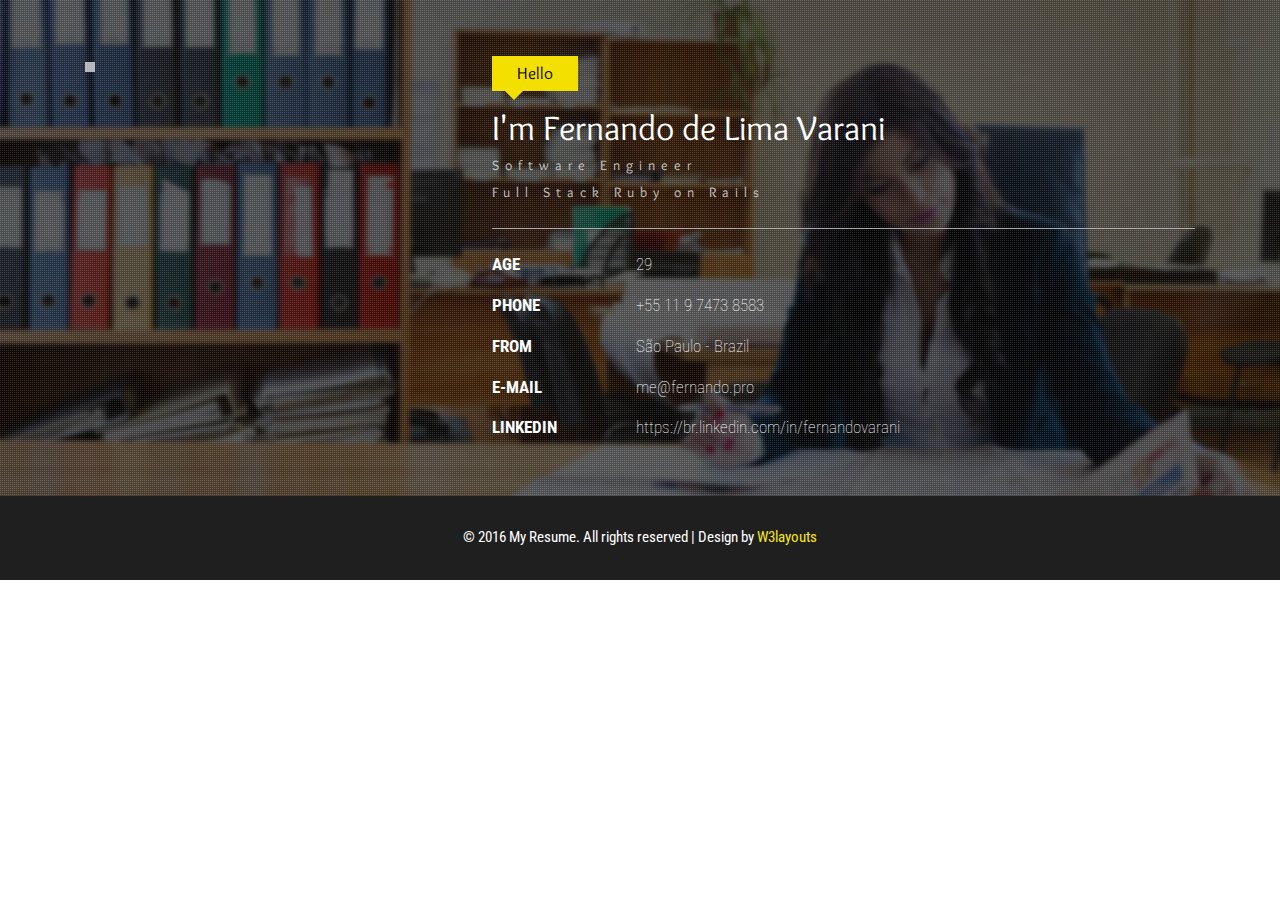
==== commit 34550e42: "Starting to customize it" ====
--- a/index.html
+++ b/index.html
@@ -46,41 +46,42 @@
 		<div class="banner-info">
 			<div class="container">
 				<div class="col-md-4 header-left">
-					<img src="images/img1.jpg" alt=""/>
+					<img src="https://media.licdn.com/mpr/mpr/shrinknp_400_400/AAEAAQAAAAAAAAjaAAAAJDljYmNjYjZjLTg1NTMtNGI0Mi1iNTEyLTE4OWFiOTI4NGY1Ng.jpg" alt=""/>
 				</div>
 				<div class="col-md-8 header-right">
 					<h2>Hello</h2>
-					<h1>I'm Christopher Doe</h1>
-					<h6>Web Designer and Developer</h6>
+					<h1>I'm Fernando de Lima Varani</h1>
+					<h6>Software Engineer</h6>
+					<h6>Full Stack Ruby on Rails</h6>
 					<ul class="address">
 						<li>
 							<ul class="address-text">
-								<li><b>D.O.B</b></li>
-								<li>23-06-1980</li>
+								<li><b>AGE</b></li>
+								<li>29</li>
 							</ul>
 						</li>
 						<li>
 							<ul class="address-text">
 								<li><b>PHONE </b></li>
-								<li>+00 111 222 3333</li>
+								<li>+55 11 9 7473 8583</li>
 							</ul>
 						</li>
 						<li>
 							<ul class="address-text">
-								<li><b>ADDRESS </b></li>
-								<li>756 global Place, North Sydney, Canada.</li>
+								<li><b>FROM </b></li>
+								<li>São Paulo - Brazil</li>
 							</ul>
 						</li>
 						<li>
 							<ul class="address-text">
 								<li><b>E-MAIL </b></li>
-								<li><a href="mailto:example@mail.com"> mail@example.com</a></li>
+								<li><a href="mailto:me@fernando.pro"> me@fernando.pro</a></li>
 							</ul>
 						</li>
 						<li>
 							<ul class="address-text">
-								<li><b>WEBSITE </b></li>
-								<li><a href="http://w3layouts.com">www.myresume.com</a></li>
+								<li><b>LINKEDIN </b></li>
+								<li><a href="https://br.linkedin.com/in/fernandovarani" target="_blank">https://br.linkedin.com/in/fernandovarani</a></li>
 							</ul>
 						</li>
 					</ul>
@@ -90,483 +91,7 @@
 		</div>
 	</div>
 	<!--//banner-->
-	<!--top-nav-->
-	<div class="top-nav wow">
-		<div class="container">
-			<div class="navbar-header logo">
-				<button type="button" class="navbar-toggle collapsed" data-toggle="collapse" data-target="#bs-example-navbar-collapse-1">
-					Menu
-				</button>
-			</div>
-			<!-- Collect the nav links, forms, and other content for toggling -->
-			<div class="collapse navbar-collapse" id="bs-example-navbar-collapse-1">
-				<div class="menu">
-					<ul class="nav navbar">
-						<li><a href="#about" class="scroll">About</a></li>
-						<li><a href="#work" class="scroll">Experience</a></li>
-						<li><a href="#education" class="scroll">Education</a></li>
-						<li><a href="#skills" class="scroll">Skills</a></li>
-						<li><a href="#projects" class="scroll">My Projects</a></li>
-						<li><a href="#contact" class="scroll">Contact</a></li>
-					</ul>
-					<div class="clearfix"> </div>
-				</div>
-			</div>
-		</div>
-	</div>	
-	<!--//top-nav-->
-	<!--about-->
-	<div id="about" class="about">
-		<div class="container">
-			<h3 class="title"> About Me</h3>
-			<div class="col-md-8 about-left">
-				<p>Lorem ipsum dolor sit amet, consectetur adipiscing elit. Suspendisse laoreet sem sit amet dolor luctus pellentesque. Pellentesque eleifend tellus at interdum elementum. Nam egestas molestie elit. Vivamus sed accumsan quam, a mollis magna. Nam aliquet eros eget sapien consequat tincidunt at vel nibh. Duis ut turpis mi. Duis nec scelerisque urna, sit amet varius arcu. Aliquam aliquet sapien quis mauris semper suscipit. Maecenas pharetra dapibus posuere. Praesent odio sem, varius quis dolor vel, maximus dapibus mi. Pellentesque mattis mauris neque. Nam aliquam turpis ante, at cursus massa ullamcorper ut. Proin id diam id nisi sagittis pellentesque sed sit amet eros.  
-				In porttitor tempus nulla, a porta purus commodo sed. Praesent hendrerit nisi nunc, ut porttitor justo pellentesque et ac gravida sem mattis. Donec ornare justo nec</p>
-				<p>Lorem ipsum dolor sit amet, consectetur adipiscing elit. Suspendisse laoreet sem sit amet dolor luctus pellentesque Nam egestas molestie elit. Vivamus sed accumsan quam, a mollis magna. Nam aliquet eros eget sapien consequat</p>
-			</div>
-			<div class="col-md-4 about-right">
-				<ul>
-					<h5>Awards</h5>
-					<li><span class="glyphicon glyphicon-menu-right"></span> Lorem ipsum dolor sit amet cingelit</li>
-					<li><span class="glyphicon glyphicon-menu-right"></span> Curabitur id metus rutrum convallis</li>
-					<li><span class="glyphicon glyphicon-menu-right"></span> Morbi dictum velit vitae porttitor</li>
-					<li><span class="glyphicon glyphicon-menu-right"></span> Fusce at metus id justo ullamcorper</li>
-					<li><span class="glyphicon glyphicon-menu-right"></span> Aliquam ac nisl id justo malesuada </li>
-				</ul>
-				<div class="clearfix"> </div>
-			</div>
-			<div class="clearfix"> </div>
-		</div>
-	</div>
-	<!--//about-->
-	<!--work-experience-->
-	<div id="work" class="work">
-		<div class="container">
-			<h3 class="title">Work Experience</h3>
-			<div class="work-info"> 
-				<div class="col-md-6 work-left"> 
-					<h4>2014 - 2016 </h4>
-				</div>
-				<div class="col-md-6 work-right"> 
-					<h5><span class="glyphicon glyphicon-briefcase"> </span> Company Name</h5>
-					<p>Sed ut perspiciatis unde omnis iste natus error sit voluptatem accusantium doloremque laudantium, totam rem aperiam, eaque ipsa quae ab illo inventore veritatis et quasi architecto beatae vitae dicta sunt explicabo </p>
-				</div>
-				<div class="clearfix"> </div>
-			</div>
-			<div class="work-info"> 
-				<div class="col-md-6 work-right work-right2"> 
-					<h4>2013 - 2014 </h4>
-				</div>
-				<div class="col-md-6 work-left work-left2"> 
-					<h5> Company Name <span class="glyphicon glyphicon-briefcase"> </span></h5>
-					<p>Sed ut perspiciatis unde omnis iste natus error sit voluptatem accusantium doloremque laudantium, totam rem aperiam, eaque ipsa quae ab illo inventore veritatis et quasi architecto beatae vitae dicta sunt explicabo </p>
-				</div>
-				<div class="clearfix"> </div>
-			</div>
-			<div class="work-info"> 
-				<div class="col-md-6 work-left"> 
-					<h4>2012 - 2013 </h4>
-				</div>
-				<div class="col-md-6 work-right"> 
-					<h5><span class="glyphicon glyphicon-briefcase"> </span> Company Name</h5>
-					<p>Sed ut perspiciatis unde omnis iste natus error sit voluptatem accusantium doloremque laudantium, totam rem aperiam, eaque ipsa quae ab illo inventore veritatis et quasi architecto beatae vitae dicta sunt explicabo </p>
-				</div>
-				<div class="clearfix"> </div>
-			</div>
-			<div class="work-info"> 
-				<div class="col-md-6 work-right work-right2"> 
-					<h4>2010 - 2012 </h4>
-				</div>
-				<div class="col-md-6 work-left work-left2"> 
-					<h5> Company Name <span class="glyphicon glyphicon-briefcase"></span> </h5>
-					<p>Sed ut perspiciatis unde omnis iste natus error sit voluptatem accusantium doloremque laudantium, totam rem aperiam, eaque ipsa quae ab illo inventore veritatis et quasi architecto beatae vitae dicta sunt explicabo </p>
-				</div>
-				<div class="clearfix"> </div>
-			</div>
-		</div>
-	</div>
-	<!--//work-experience-->
-	<!--education-->
-	<div id="education" class="education">
-		<div class="container">
-			<h3 class="title">Education</h3>
-			<div class="work-info"> 
-				<div class="col-md-6 work-left"> 
-					<h4>Master Degree - 2010</h4>
-				</div>
-				<div class="col-md-6 work-right"> 
-					<h5><span class="glyphicon glyphicon-education"> </span> University Name</h5>
-					<p>Sed ut perspiciatis unde omnis iste natus error sit voluptatem accusantium doloremque laudantium, totam rem aperiam, eaque ipsa quae ab illo inventore veritatis et quasi architecto beatae vitae dicta sunt explicabo </p>
-				</div>
-				<div class="clearfix"> </div>
-			</div>
-			<div class="work-info"> 
-				<div class="col-md-6 work-right work-right2"> 
-					<h4>Diploma in Design - 2010</h4>
-				</div>
-				<div class="col-md-6 work-left work-left2"> 
-					<h5> University Name <span class="glyphicon glyphicon-education"></span></h5>
-					<p>Sed ut perspiciatis unde omnis iste natus error sit voluptatem accusantium doloremque laudantium, totam rem aperiam, eaque ipsa quae ab illo inventore veritatis et quasi architecto beatae vitae dicta sunt explicabo </p>
-				</div>
-				<div class="clearfix"> </div>
-			</div>
-			<div class="work-info"> 
-				<div class="col-md-6 work-left"> 
-					<h4>Web Design - 2008</h4>
-				</div>
-				<div class="col-md-6 work-right"> 
-					<h5><span class="glyphicon glyphicon-education"> </span> University Name</h5>
-					<p>Sed ut perspiciatis unde omnis iste natus error sit voluptatem accusantium doloremque laudantium, totam rem aperiam, eaque ipsa quae ab illo inventore veritatis et quasi architecto beatae vitae dicta sunt explicabo </p>
-				</div>
-				<div class="clearfix"> </div>
-			</div>
-		</div>
-	</div>
-	<!--//education-->
-	<!--skills-->
-	<div id="skills" class="skills">
-		<div class="container">
-			<h3 class="title">Skills</h3>
-			<div class="skills-info">
-				<div class="col-md-6 bar-grids">
-					<h6>WEB DESIGN  <span> 80% </span></h6>
-					<div class="progress">
-						<div class="progress-bar progress-bar-striped active" style="width: 80%">
-						</div>
-					</div>
-					<h6>UI DESIGN & DEVELOPER <span> 70% </span></h6>
-					<div class="progress">
-						<div class="progress-bar progress-bar-striped active" style="width: 70%">
-						</div>
-					</div>
-					<h6>HTML/CSS<span>90% </span></h6>
-					<div class="progress">
-						<div class="progress-bar progress-bar-striped active" style="width: 90%">
-						</div>
-					</div>
-					<h6>PHOTOSHOP <span> 75% </span></h6>
-					<div class="progress">
-						<div class="progress-bar progress-bar-striped active" style="width: 75%">
-						</div>
-					</div>
-				</div>
-				<div class="col-md-6 bar-grids">
-					<h6>PROJECT MANAGEMENT <span> 85% </span></h6>
-					<div class="progress">
-						<div class="progress-bar progress-bar-striped active" style="width: 85%">
-						</div>
-					</div>
-					<h6>SOCIAL MEDIA MARKETING<span> 95% </span></h6>
-					<div class="progress">
-						<div class="progress-bar progress-bar-striped active" style="width: 95%">
-						</div>
-					</div>
-					<h6>UX DEVELOPER<span>80% </span></h6>
-					<div class="progress">
-						<div class="progress-bar progress-bar-striped active" style="width: 80%">
-						</div>
-					</div>
-					<h6>PHP DESIGN<span> 60% </span></h6>
-					<div class="progress">
-						<div class="progress-bar progress-bar-striped active" style="width: 60%">
-						</div>
-					</div>
-				</div>
-				<div class="clearfix"> </div>
-			</div>
-		</div>
-	</div>
-	<!--//education-->
-	<!--portfolio-->
-	<div id="projects" class="portfolio">
-		<div class="container">
-			<h3 class="title wow zoomInLeft animated" data-wow-delay=".5s">My Projects</h3>
-			<div class="sap_tabs">			
-				<div id="horizontalTab" style="display: block; width: 100%; margin: 0px;">
-					<ul class="resp-tabs-list wow fadeInUp animated" data-wow-delay=".7s">
-						<li class="resp-tab-item"><span>All</span></li>
-						<li class="resp-tab-item"><span>Html</span></li>
-						<li class="resp-tab-item"><span> Photoshop</span></li>
-						<li class="resp-tab-item"><span>Wordpress</span></li>					
-					</ul>	
-					<div class="clearfix"> </div>	
-					<div class="resp-tabs-container">
-						<div class="tab-1 resp-tab-content">
-							<div class="tab_img">
-								<div class="col-md-4 portfolio-grids">
-									<div class="grid">
-										<a href="images/g1.jpg" class="swipebox" title="Lorem ipsum dolor sit amet, consectetur adipiscing elit. Duis maximus tortor diam, ac lobortis justo rutrum quis. Praesent non purus fermentum, eleifend velit non">
-											<img src="images/g1.jpg" alt="" class="img-responsive" />
-											<div class="figcaption">
-												<h3>My<span> Project</span></h3>
-												<p>Sarah likes to watch clouds. She's quite depressed.</p>
-											</div>
-										</a>	
-									</div>
-								</div>
-								<div class="col-md-4 portfolio-grids">
-									<div class="grid effect-sarah">
-										<a href="images/g2.jpg" class="swipebox" title="Lorem ipsum dolor sit amet, consectetur adipiscing elit. Duis maximus tortor diam, ac lobortis justo rutrum quis. Praesent non purus fermentum, eleifend velit non">
-											<img src="images/g2.jpg" alt="" class="img-responsive" />
-											<div class="figcaption">
-												<h3>My<span> Project</span></h3>
-												<p>Sarah likes to watch clouds. She's quite depressed.</p>
-											</div>
-										</a>	
-									</div>
-								</div>
-								<div class="col-md-4 portfolio-grids">
-									<div class="grid">
-										<a href="images/g3.jpg" class="swipebox" title="Lorem ipsum dolor sit amet, consectetur adipiscing elit. Duis maximus tortor diam, ac lobortis justo rutrum quis. Praesent non purus fermentum, eleifend velit non">
-											<img src="images/g3.jpg" alt="" class="img-responsive" />
-											<div class="figcaption">
-												<h3>My<span> Project</span></h3>
-												<p>Sarah likes to watch clouds. She's quite depressed.</p>
-											</div>
-										</a>	
-									</div>
-								</div>
-								<div class="col-md-4 portfolio-grids">
-									<div class="grid">
-										<a href="images/g4.jpg" class="swipebox" title="Lorem ipsum dolor sit amet, consectetur adipiscing elit. Duis maximus tortor diam, ac lobortis justo rutrum quis. Praesent non purus fermentum, eleifend velit non">
-											<img src="images/g4.jpg" alt="" class="img-responsive" />
-											<div class="figcaption">
-												<h3>My<span> Project</span></h3>
-												<p>Sarah likes to watch clouds. She's quite depressed.</p>
-											</div>
-										</a>	
-									</div>
-								</div>
-								<div class="col-md-4 portfolio-grids">
-									<div class="grid">
-										<a href="images/g5.jpg" class="swipebox" title="Lorem ipsum dolor sit amet, consectetur adipiscing elit. Duis maximus tortor diam, ac lobortis justo rutrum quis. Praesent non purus fermentum, eleifend velit non">
-											<img src="images/g5.jpg" alt="" class="img-responsive" />
-											<div class="figcaption">
-												<h3>My<span> Project</span></h3>
-												<p>Sarah likes to watch clouds. She's quite depressed.</p>
-											</div>
-										</a>	
-									</div>
-								</div>
-								<div class="col-md-4 portfolio-grids">
-									<div class="grid">
-										<a href="images/g6.jpg" class="swipebox" title="Lorem ipsum dolor sit amet, consectetur adipiscing elit. Duis maximus tortor diam, ac lobortis justo rutrum quis. Praesent non purus fermentum, eleifend velit non">
-											<img src="images/g6.jpg" alt="" class="img-responsive" />
-											<div class="figcaption">
-												<h3>My<span> Project</span></h3>
-												<p>Sarah likes to watch clouds. She's quite depressed.</p>
-											</div>
-										</a>	
-									</div>
-								</div>
-								<div class="col-md-4 portfolio-grids">
-									<div class="grid">
-										<a href="images/g7.jpg" class="swipebox" title="Lorem ipsum dolor sit amet, consectetur adipiscing elit. Duis maximus tortor diam, ac lobortis justo rutrum quis. Praesent non purus fermentum, eleifend velit non">
-											<img src="images/g7.jpg" alt="" class="img-responsive" />
-											<div class="figcaption">
-												<h3>My<span> Project</span></h3>
-												<p>Sarah likes to watch clouds. She's quite depressed.</p>
-											</div>
-										</a>	
-									</div>
-								</div>
-								<div class="col-md-4 portfolio-grids">
-									<div class="grid">
-										<a href="images/g8.jpg" class="swipebox" title="Lorem ipsum dolor sit amet, consectetur adipiscing elit. Duis maximus tortor diam, ac lobortis justo rutrum quis. Praesent non purus fermentum, eleifend velit non">
-											<img src="images/g8.jpg" alt="" class="img-responsive" />
-											<div class="figcaption">
-												<h3>My<span> Project</span></h3>
-												<p>Sarah likes to watch clouds. She's quite depressed.</p>
-											</div>
-										</a>	
-									</div>
-								</div>
-								<div class="col-md-4 portfolio-grids">
-									<div class="grid">
-										<a href="images/g9.jpg" class="swipebox" title="Lorem ipsum dolor sit amet, consectetur adipiscing elit. Duis maximus tortor diam, ac lobortis justo rutrum quis. Praesent non purus fermentum, eleifend velit non">
-											<img src="images/g9.jpg" alt="" class="img-responsive" />
-											<div class="figcaption">
-												<h3>My<span> Project</span></h3>
-												<p>Sarah likes to watch clouds. She's quite depressed.</p>
-											</div>
-										</a>	
-									</div>
-								</div>
-								<div class="clearfix"> </div>
-							</div>
-						</div>
-						<div class="tab-1 resp-tab-content">
-							<div class="tab_img">
-								<div class="col-md-4 portfolio-grids">
-									<div class="grid">
-										<a href="images/g5.jpg" class="swipebox" title="Lorem ipsum dolor sit amet, consectetur adipiscing elit. Duis maximus tortor diam, ac lobortis justo rutrum quis. Praesent non purus fermentum, eleifend velit non">
-											<img src="images/g5.jpg" alt="" class="img-responsive" />
-											<div class="figcaption">
-												<h3>My<span> Project</span></h3>
-												<p>Sarah likes to watch clouds. She's quite depressed.</p>
-											</div>
-										</a>	
-									</div>
-								</div>
-								<div class="col-md-4 portfolio-grids">
-									<div class="grid">
-										<a href="images/g6.jpg" class="swipebox" title="Lorem ipsum dolor sit amet, consectetur adipiscing elit. Duis maximus tortor diam, ac lobortis justo rutrum quis. Praesent non purus fermentum, eleifend velit non">
-											<img src="images/g6.jpg" alt="" class="img-responsive" />
-											<div class="figcaption">
-												<h3>My<span> Project</span></h3>
-												<p>Sarah likes to watch clouds. She's quite depressed.</p>
-											</div>
-										</a>	
-									</div>
-								</div>
-								<div class="col-md-4 portfolio-grids">
-									<div class="grid">
-										<a href="images/g7.jpg" class="swipebox" title="Lorem ipsum dolor sit amet, consectetur adipiscing elit. Duis maximus tortor diam, ac lobortis justo rutrum quis. Praesent non purus fermentum, eleifend velit non">
-											<img src="images/g7.jpg" alt="" class="img-responsive" />
-											<div class="figcaption">
-												<h3>My<span> Project</span></h3>
-												<p>Sarah likes to watch clouds. She's quite depressed.</p>
-											</div>
-										</a>	
-									</div>
-								</div>
-								<div class="clearfix"> </div>
-							</div>
-						</div>
-						<div class="tab-1 resp-tab-content">
-							<div class="tab_img">
-								<div class="col-md-4 portfolio-grids">
-									<div class="grid">
-										<a href="images/g3.jpg" class="swipebox" title="Lorem ipsum dolor sit amet, consectetur adipiscing elit. Duis maximus tortor diam, ac lobortis justo rutrum quis. Praesent non purus fermentum, eleifend velit non">
-											<img src="images/g3.jpg" alt="" class="img-responsive" />
-											<div class="figcaption">
-												<h3>My<span> Project</span></h3>
-												<p>Sarah likes to watch clouds. She's quite depressed.</p>
-											</div>
-										</a>	
-									</div>
-								</div>
-								<div class="col-md-4 portfolio-grids">
-									<div class="grid">
-										<a href="images/g1.jpg" class="swipebox" title="Lorem ipsum dolor sit amet, consectetur adipiscing elit. Duis maximus tortor diam, ac lobortis justo rutrum quis. Praesent non purus fermentum, eleifend velit non">
-											<img src="images/g1.jpg" alt="" class="img-responsive" />
-											<div class="figcaption">
-												<h3>My<span> Project</span></h3>
-												<p>Sarah likes to watch clouds. She's quite depressed.</p>
-											</div>
-										</a>	
-									</div>
-								</div>
-								<div class="col-md-4 portfolio-grids">
-									<div class="grid">
-										<a href="images/g9.jpg" class="swipebox" title="Lorem ipsum dolor sit amet, consectetur adipiscing elit. Duis maximus tortor diam, ac lobortis justo rutrum quis. Praesent non purus fermentum, eleifend velit non">
-											<img src="images/g9.jpg" alt="" class="img-responsive" />
-											<div class="figcaption">
-												<h3>My<span> Project</span></h3>
-												<p>Sarah likes to watch clouds. She's quite depressed.</p>
-											</div>
-										</a>	
-									</div>
-								</div>
-								<div class="clearfix"> </div>
-							</div>
-						</div>
-						<div class="tab-1 resp-tab-content">
-							<div class="tab_img">
-								<div class="col-md-4 portfolio-grids">
-									<div class="grid">
-										<a href="images/g2.jpg" class="swipebox" title="Lorem ipsum dolor sit amet, consectetur adipiscing elit. Duis maximus tortor diam, ac lobortis justo rutrum quis. Praesent non purus fermentum, eleifend velit non">
-											<img src="images/g2.jpg" alt="" class="img-responsive" />
-											<div class="figcaption">
-												<h3>My<span> Project</span></h3>
-												<p>Sarah likes to watch clouds. She's quite depressed.</p>
-											</div>
-										</a>	
-									</div>
-								</div>
-								<div class="col-md-4 portfolio-grids">
-									<div class="grid">
-										<a href="images/g4.jpg" class="swipebox" title="Lorem ipsum dolor sit amet, consectetur adipiscing elit. Duis maximus tortor diam, ac lobortis justo rutrum quis. Praesent non purus fermentum, eleifend velit non">
-											<img src="images/g4.jpg" alt="" class="img-responsive" />
-											<div class="figcaption">
-												<h3>My<span> Project</span></h3>
-												<p>Sarah likes to watch clouds. She's quite depressed.</p>
-											</div>
-										</a>	
-									</div>
-								</div>
-								<div class="col-md-4 portfolio-grids">
-									<div class="grid">
-										<a href="images/g8.jpg" class="swipebox" title="Lorem ipsum dolor sit amet, consectetur adipiscing elit. Duis maximus tortor diam, ac lobortis justo rutrum quis. Praesent non purus fermentum, eleifend velit non">
-											<img src="images/g8.jpg" alt="" class="img-responsive" />
-											<div class="figcaption">
-												<h3>My<span> Project</span></h3>
-												<p>Sarah likes to watch clouds. She's quite depressed.</p>
-											</div>
-										</a>	
-									</div>
-								</div>
-								<div class="clearfix"> </div>
-							</div>
-						</div>
-					</div>
-				</div>
-			</div>
-			<!--ResponsiveTabs-->
-			<script src="js/easyResponsiveTabs.js" type="text/javascript"></script>
-			<script type="text/javascript">
-				$(document).ready(function () {
-					$('#horizontalTab').easyResponsiveTabs({
-						type: 'default', //Types: default, vertical, accordion           
-						width: 'auto', //auto or any width like 600px
-						fit: true   // 100% fit in a container
-					});
-				});		
-			</script>
-			<!--//ResponsiveTabs-->
-			<!-- swipe box js -->
-			<script src="js/jquery.swipebox.min.js"></script> 
-				<script type="text/javascript">
-					jQuery(function($) {
-						$(".swipebox").swipebox();
-					});
-			</script>
-			<!-- //swipe box js -->
-		</div>
-	</div>
-	<!--//portfolio-->
-	<!--contact -->
-	<div class="welcome contact" id="contact">
-		<div class="container">
-			<h3 class="title">Contact Us</h3>
-			<div class="contact-row">
-				<div class="col-md-6 contact-left">
-					<iframe src="https://www.google.com/maps/embed?pb=!1m18!1m12!1m3!1d250261.21285550427!2d-60.42919264432581!3d46.13039392716506!2m3!1f0!2f0!3f0!3m2!1i1024!2i768!4f13.1!3m3!1m2!1s0x4b67ef033cc4082f%3A0xbf0517bb7d9ecd34!2sNorth+Sydney%2C+NS%2C+Canada!5e0!3m2!1sen!2sin!4v1460613320469"></iframe>
-				</div>
-				<div class="col-md-6 contact-right">
-					<div class="address-left">
-						<p>756 global Place, North Sydney,<br> FA-2305,Canada </p>
-					</div>
-					<div class="address-right">
-						<p>Call us :  +00 111 222 3333</p>
-						<p>E-mail : <a href="mailto:info@example.com">mail@example.com</a></p>
-					</div>
-					<div class="clearfix"></div>
-					<div class="contact-form">
-						<form action="#" method="post">
-							<input type="text" name="Name" placeholder="Name" required="">
-							<input class="email" name="Email" type="text" placeholder="Email" required="">
-							<input class="phone" name="phone" type="text" placeholder="Phone" required="">
-							<textarea name="Message" placeholder="Message" required=""></textarea>
-							<input type="submit" value="SUBMIT" >
-						</form>
-					</div>
-				</div>
-				<div class="clearfix"></div>
-			</div>
-		</div>
-	</div>
-	<!--//contact -->
+	<!-- TBD - working_on.html -->
 	<!--footer-->
 	<div class="footer">
 		<div class="container">
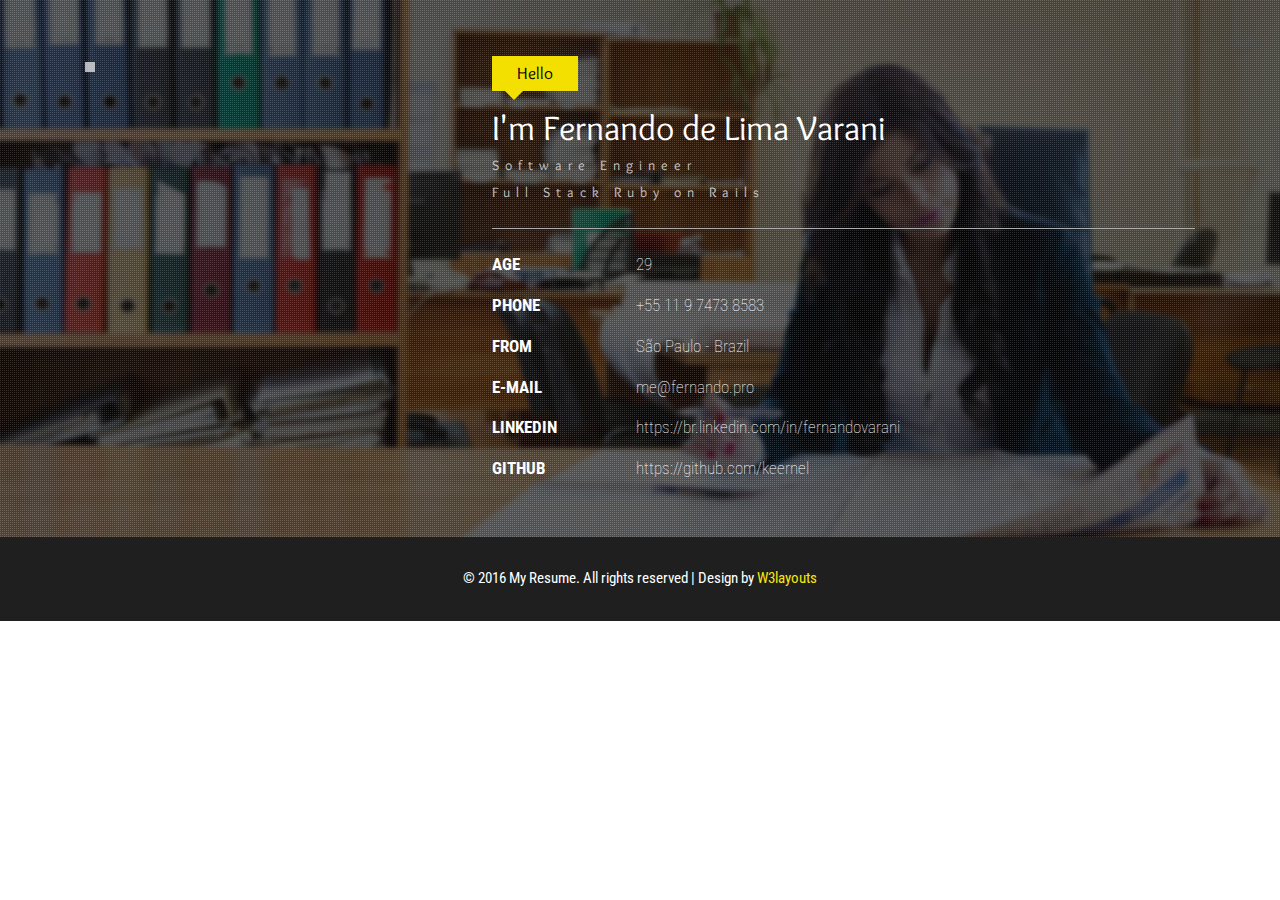
==== commit cd69a4af: "Add link to github" ====
--- a/index.html
+++ b/index.html
@@ -84,6 +84,12 @@
 								<li><a href="https://br.linkedin.com/in/fernandovarani" target="_blank">https://br.linkedin.com/in/fernandovarani</a></li>
 							</ul>
 						</li>
+						<li>
+							<ul class="address-text">
+								<li><b>GITHUB </b></li>
+								<li><a href="https://github.com/keernel" target="_blank">https://github.com/keernel</a></li>
+							</ul>
+						</li>
 					</ul>
 				</div>
 				<div class="clearfix"> </div>
